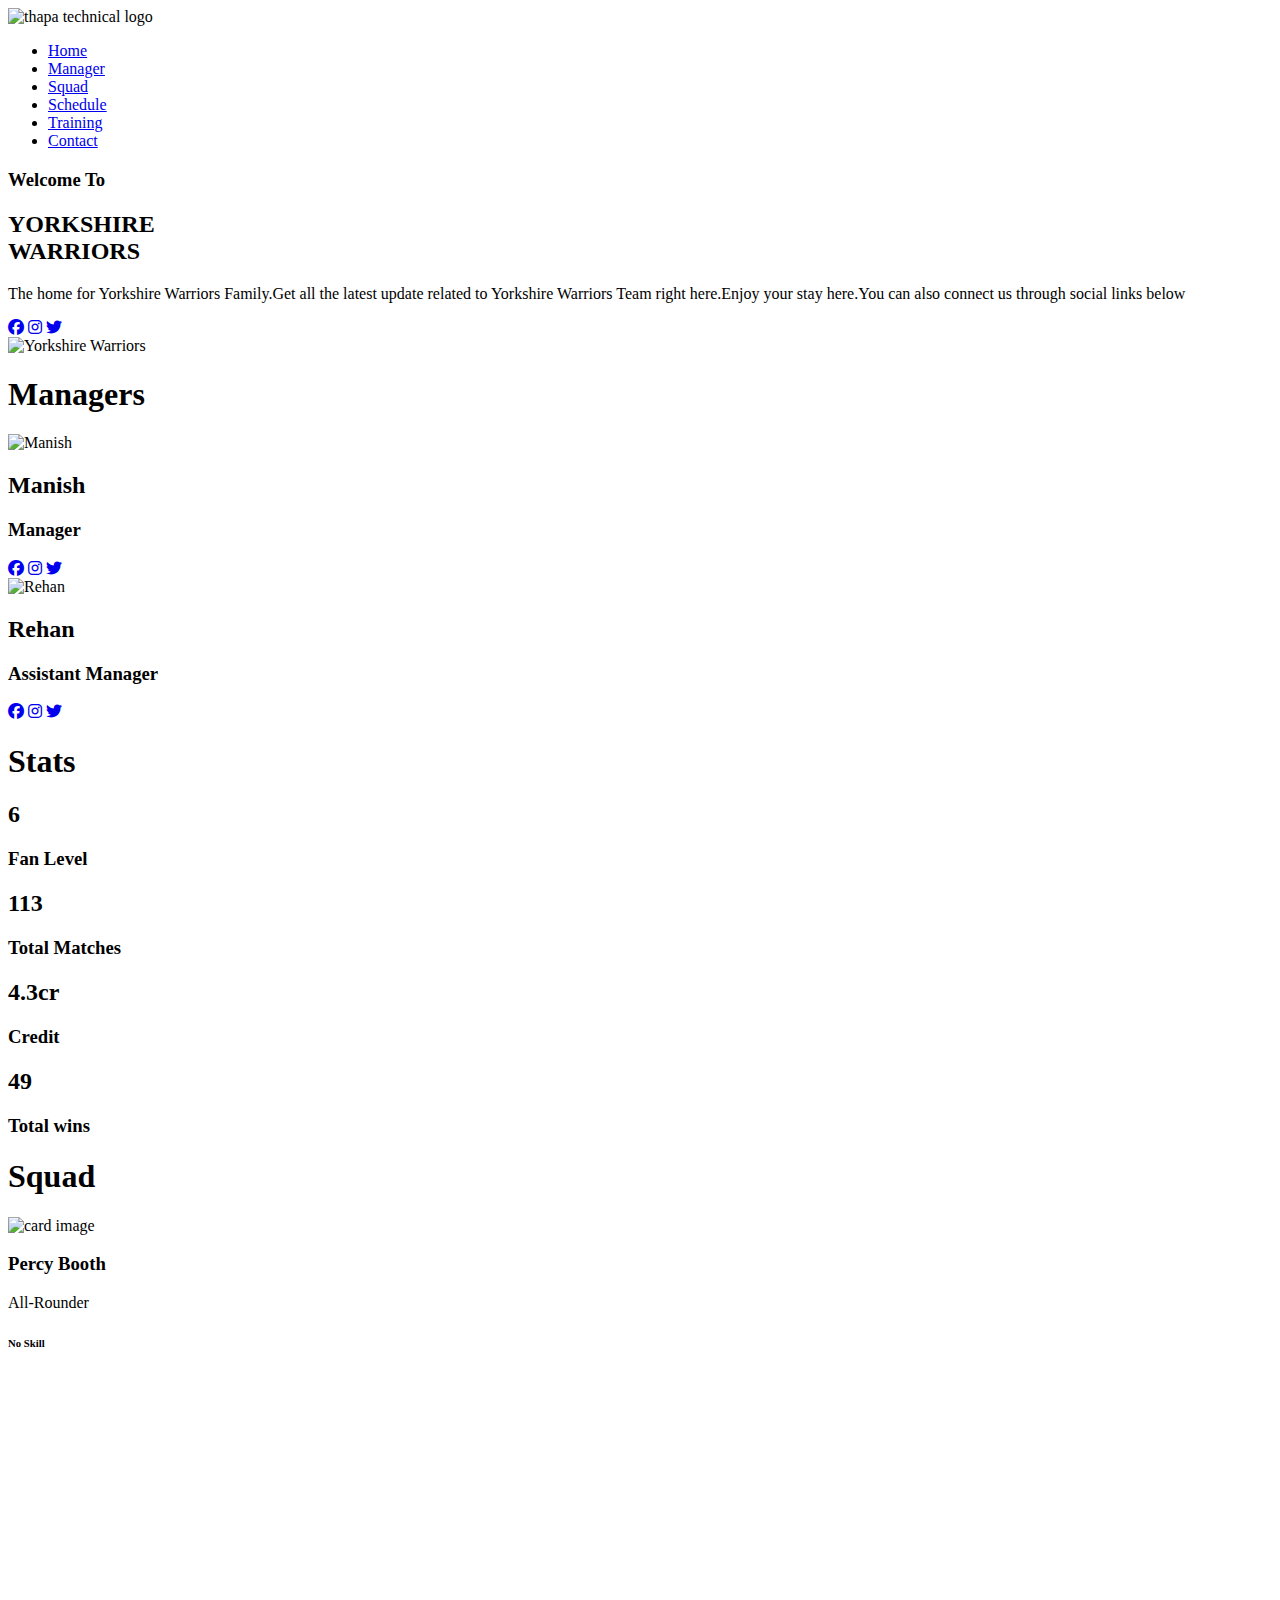
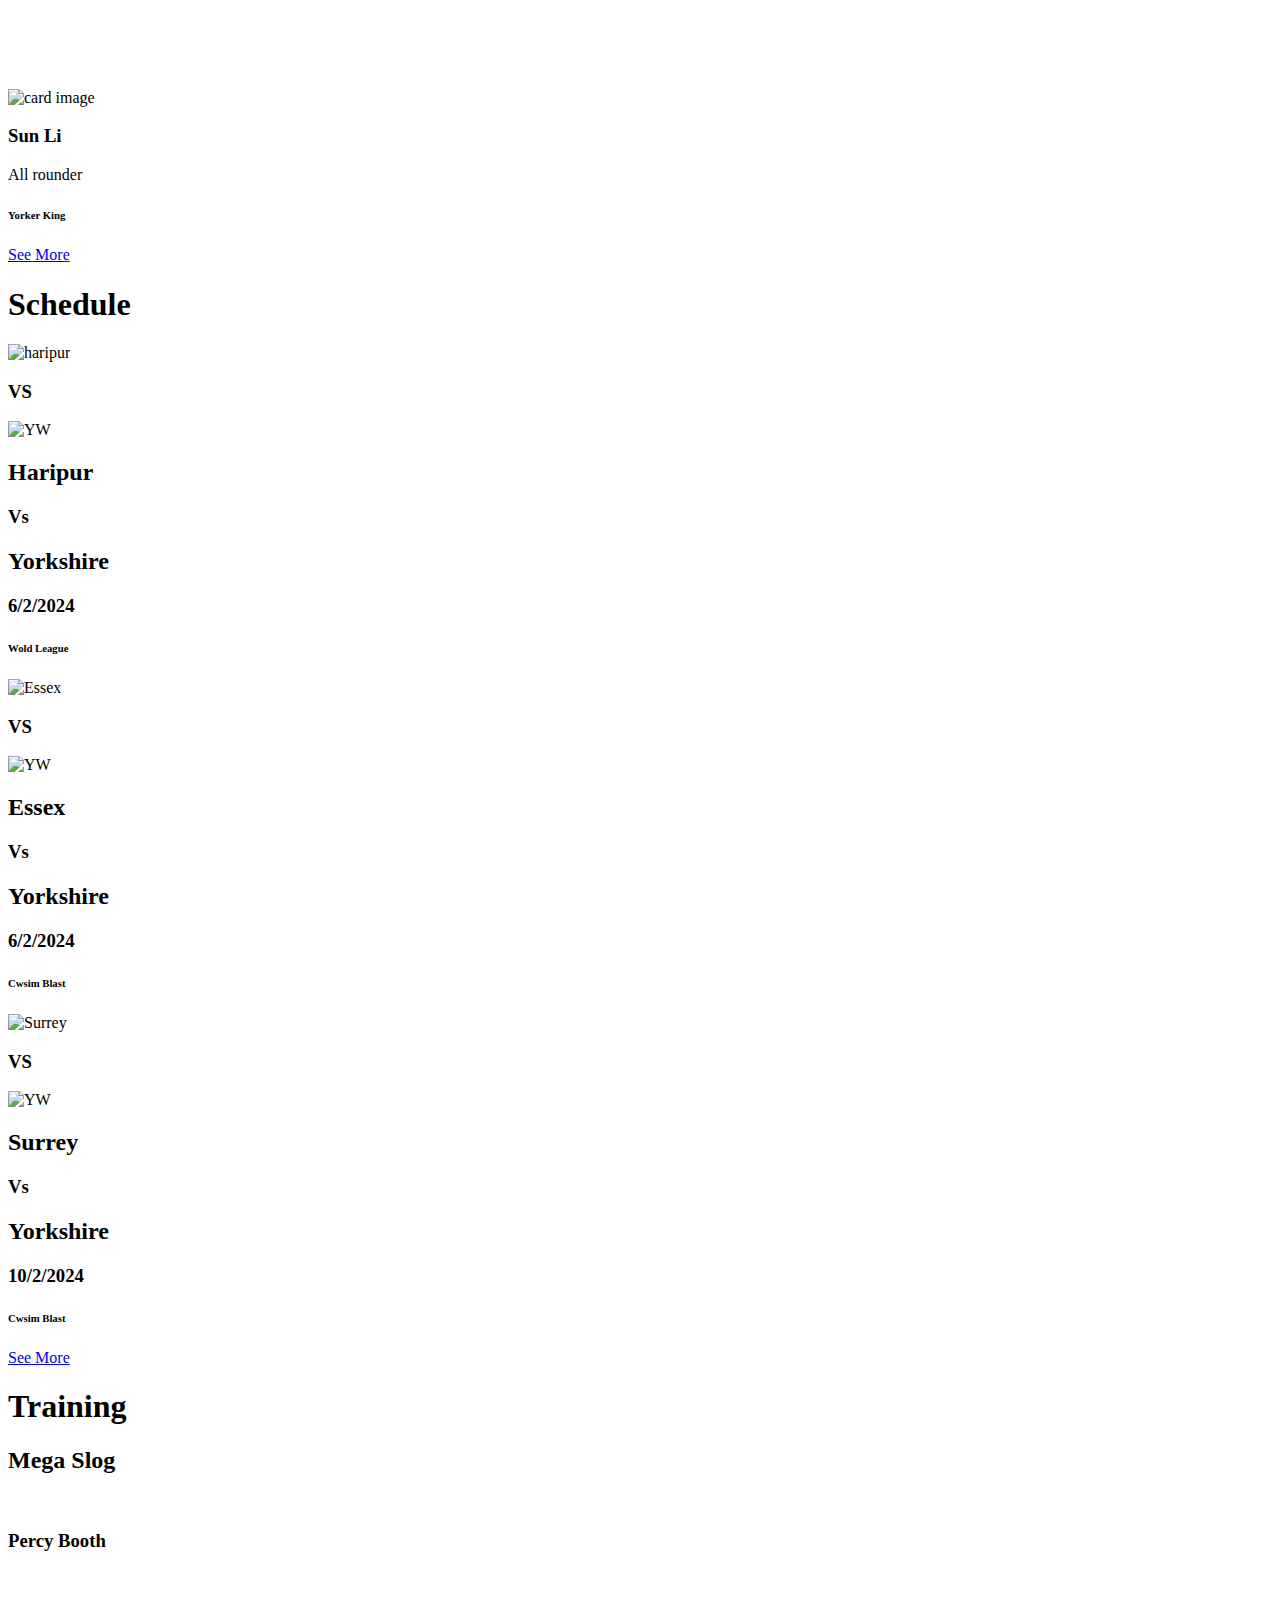
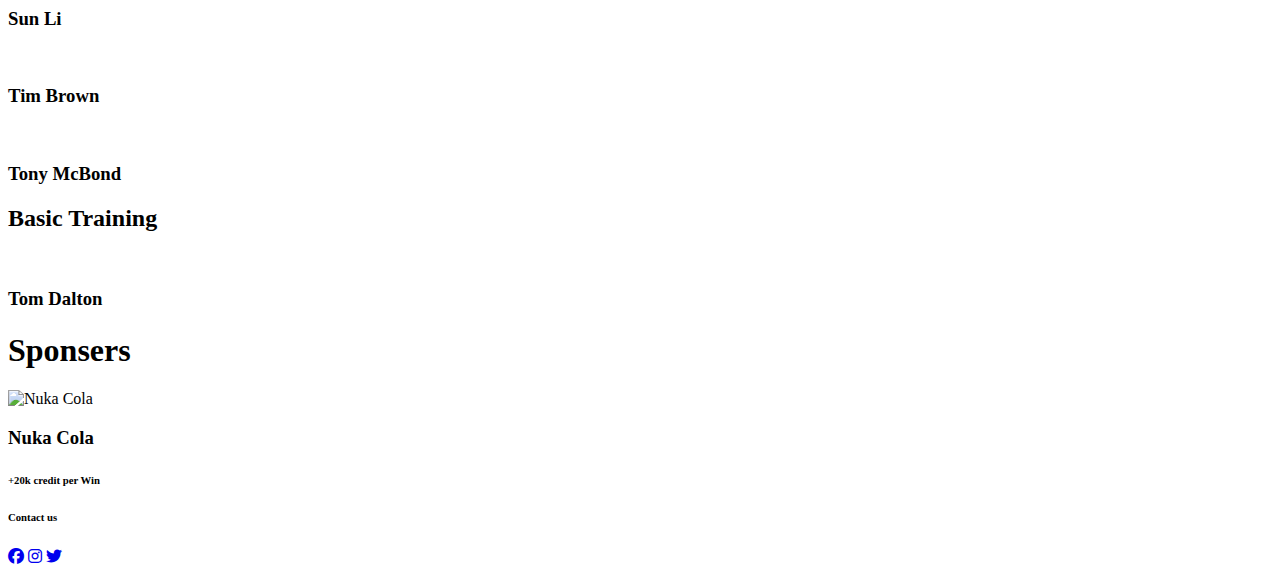
==== index.html @ de3383ee "Update index.html" ====
<!DOCTYPE html>
<html lang="en">
<head>
    <meta charset="UTF-8">
    <meta name="viewport" content="width=device-width, initial-scale=1.0">
    <title>Document</title>
    <link rel="stylesheet" href="https://unpkg.com/aos@next/dist/aos.css" />
    <link href="style.css" rel="stylesheet" type="text/css" />
    <link rel="stylesheet" href="https://cdnjs.cloudflare.com/ajax/libs/font-awesome/6.5.1/css/all.min.css" />
    <link rel="stylesheet" href="https://unpkg.com/sheryjs/dist/Shery.css" />
    <link
    rel="stylesheet"
    href="https://cdn.jsdelivr.net/npm/swiper@11/swiper-bundle.min.css"
  />
</head>
<body>
  <header class="header">
    <img
      src="YW.png"
      alt="thapa technical logo"
      class="logo"
    />

    <nav class="navbar">
      <ul class="navbar-list">
        <li><a class="navbar-link" href="#">Home</a></li>
        <li><a class="navbar-link" href="manager.html">Manager</a></li>
        <li><a class="navbar-link" href="squad.html">Squad</a></li>
        <li><a class="navbar-link" href="schedule.html">Schedule</a></li>
        <li><a class="navbar-link" href="training.html">Training</a></li>
        <li><a class="navbar-link" href="#">Contact</a></li>
      </ul>
    </nav>

    <div class="mobile-navbar-btn">
      <ion-icon name="menu-outline" class="mobile-nav-icon"></ion-icon>
      <ion-icon name="close-outline" class="mobile-nav-icon"></ion-icon>
    </div>
  </header>
        <section class="hero-section grid grid-two-col">
          <div class="hero-container">
            <div class="left" >
              <h3>Welcome To</h3>
              <h2 class="hero-header">YORKSHIRE <br>WARRIORS</h2>
              <p>The home for Yorkshire Warriors Family.Get all the latest update related to Yorkshire Warriors Team right here.Enjoy your stay here.You can also connect us through social links below</p>
              <div class="hero-link">
                <a href="www.facebook.com" ><i class="fa-brands fa-facebook hero-icon"></i></a>
                <a href="www.instagram.com" ><i class="fa-brands fa-instagram hero-icon"></i></a>
                <a href="www.x.com" ><i class="fa-brands fa-twitter hero-icon"></i></a>
              </div>
            </div>
            <div class="right">
              <div class="img-box">
                <img class="hero-logo-2" src=YW.png alt="Yorkshire Warriors" />
            </div>
          </div>
        </section>
      <section class="manager">
        <h1 class="manager-header header-h1" >Managers</h1>
        <div class="manager-grid" >
          <div class="manager-card">
        <div class="manager-pic">
          <img class= "img" src="images/Manish.jpg" alt="Manish" />
        </div>
            <div class="manager-content">
              <h2 class="manager-h2">Manish</h2>
              <h3 class="manager-h3">Manager</h3>
              <div class="social-link">
                <a href="www.facebook.com" ><i class="fa-brands fa-facebook manager-icon"></i></a>
                <a href="www.instagram.com" ><i class="fa-brands fa-instagram manager-icon"></i></a>
                <a href="www.x.com" ><i class="fa-brands fa-twitter manager-icon"></i></a>
              </div>
            </div>
            </div>
          <div class="manager-card">
            <div class="manager-pic">
              <img class= "img" src="images/Rehan.jpg" alt="Rehan" />
            </div>
                <div class="manager-content">
                  <h2 class="manager-h2">Rehan</h2>
                  <h3 class="manager-h3">Assistant Manager</h3>
                  <div class="social-link">
                    <a href="www.facebook.com" ><i class="fa-brands fa-facebook manager-icon"></i></a>
                    <a href="www.instagram.com" ><i class="fa-brands fa-instagram manager-icon"></i></a>
                    <a href="www.x.com" ><i class="fa-brands fa-twitter manager-icon"></i></a>
                  </div>
                </div>
                </div>
        </div>
      </section>
      <section class="stats hidden">
        <h1 class= "stats-header header-h1"  >Stats</h1>
        <div class="stats-container">
          <div class="stat-content">
            <h2 class="stat-h2">6</h2>
            <h3 class="stat-h3">Fan Level</h3>
          </div>
          <div class="stat-content">
            <h2 class="stat-h2">113</h2>
            <h3 class="stat-h3">Total Matches</h3>
          </div>
          <div class="stat-content">
            <h2 class="stat-h2">4.3cr</h2>
            <h3 class="stat-h3">Credit</h3>
          </div>
          <div class="stat-content">
            <h2 class="stat-h2">49</h2>
            <h3 class="stat-h3">Total wins</h3>
          </div>
        </div>
      </section>
      <section class="squad ">
        <h1 class="squad-header header-h1" >Squad</h1>
        <div class="squad-container" >
        <div class="s-container">
            <div class="card">
                <div class="card__border">
                    <img src="player/Percy Booth.jpg" alt="card image" class="card__img">
                </div>
    
                <h3 class="card__name">Percy Booth</h3>
                <span class="card__profession">All-Rounder</span>
    
                <div class="card__social card-social">
                  <h6>No Skill</h6>
                </div>
            </div>
        </div>
          <div class="s-container" data-aos="fade-right" data-aos-duration="1200"  data-aos-easing="ease-in-out">
              <div class="card">
                  <div class="card__border">
                      <img src="player/Shakib.jpg" alt="card image" class="card__img">
                  </div>
    
                  <h3 class="card__name">Shakib Al Hasan</h3>
                  <span class="card__profession">All rounder</span>
    
                  <div class="card__social" id="card-social">
                    <h6>No Skill</h6>
                  </div>
              </div>
          </div>
          <div class="s-container" data-aos="fade-right" data-aos-duration="1400"  data-aos-easing="ease-in-out">
              <div class="card">
                  <div class="card__border">
                      <img src="blank.png" alt="card image" class="card__img">
                  </div>
    
                  <h3 class="card__name">Len Moxon</h3>
                  <span class="card__profession">Pure Batsman</span>
    
                  <div class="card__social" id="card-social">
                    <h6>Anchor</h6>
                  </div>
              </div>
          </div>
          <div class="s-container">
              <div class="card">
                  <div class="card__border">
                      <img src="blank.png" alt="card image" class="card__img">
                  </div>
    
                  <h3 class="card__name">Sun Li</h3>
                  <span class="card__profession">All rounder</span>
    
                  <div class="card__social" id="card-social">
                     <h6>Yorker King</h6>
              </div>
          </div>
        </div>
        </div>
        <div class="see-more">
          <a href="squad.html" class="btn">See More</a>
        </div>
      </section>
      <section class="Schedule hidden">
        <h1 class="schedule-header header-h1">Schedule</h1>
        <div class="sc-container">
          <div class="sc-card">
            <div class="sc-img-box">
              <div class="sc-img-border">
                <img src="logos/Haripur.png" alt="haripur" class="sc-card_img">
              </div>
              <h3>VS</h3>
              <div class="sc-img-border">
                 <img src="YW.png" alt="YW" class="sc-card_img">
               </div>
            </div>
            <div class="sc-content">
              <h2 class="sc-card-h2">Haripur</h2>
              <h3 class="sc-card-h3" >Vs</h3>
              <h2 class="sc-card-h2">Yorkshire</h2>
              <h3 class="sc-card-h3">6/2/2024</h3>
            </div>
            <div class="League">
            <h6>Wold League</h6>
            </div>
          </div>
          <div class="sc-card">
            <div class="sc-img-box">
              <div class="sc-img-border">
                <img src="logos/Essex.png" alt="Essex" class="sc-card_img">
              </div>
              <h3>VS</h3>
              <div class="sc-img-border">
                 <img src="YW.png" alt="YW" class="sc-card_img">
               </div>
            </div>
            <div class="sc-content">
              <h2 class="sc-card-h2">Essex</h2>
              <h3 class="sc-card-h3" >Vs</h3>
              <h2 class="sc-card-h2">Yorkshire</h2>
              <h3 class="sc-card-h3">6/2/2024</h3>
            </div>
            <div class="League">
            <h6>Cwsim Blast</h6>
            </div>
          </div>
          <div class="sc-card">
              <div class="sc-img-box">
                <div class="sc-img-border">
                  <img src="logos/Surrey.png" alt="Surrey" class="sc-card_img">
                </div>
                <h3>VS</h3>
                <div class="sc-img-border">
                   <img src="YW.png" alt="YW" class="sc-card_img">
                 </div>
              </div>
              <div class="sc-content">
                <h2 class="sc-card-h2">Surrey</h2>
                <h3 class="sc-card-h3" >Vs</h3>
                <h2 class="sc-card-h2">Yorkshire</h2>
                <h3 class="sc-card-h3">10/2/2024</h3>
              </div>
              <div class="League">
              <h6>Cwsim Blast</h6>
              </div>
            </div>
            </div>
            <div class="see-more">
              <a href="schedule.html" class="btn">See More</a>
            </div>
      </section>
      <section class="Training hidden">
        <h1 class="Traning-header header-h1">Training</h1>
        <h2>Mega Slog</h2>
        <div class="Training-container">
          <div class="training-card">
            <div class="training-border">
              <img class="training-img" src="player/Percy Booth.jpg" alt="">
            </div>
            <div class="training-content">
            <h3 class="training-h3">Percy Booth</h3>
              </div>
          </div>
          <div class="training-card">
            <div class="training-border">
              <img class="training-img" src="blank.png" alt="">
            </div>
            <div class="training-content">
            <h3 class="training-h3">Sun Li</h3>
              </div>
          </div>
          <div class="training-card">
            <div class="training-border">
              <img class="training-img" src="blank.png" alt="">
            </div>
            <div class="training-content">
            <h3 class="training-h3">Tim Brown</h3>
              </div>
          </div>
          <div class="training-card">
            <div class="training-border">
              <img class="training-img" src="blank.png" alt="">
            </div>
            <div class="training-content">
            <h3 class="training-h3">Tony McBond</h3>
              </div>
          </div>
        </div>
         <h2>Basic Training</h2>
         <div class="Training-container">
          <div class="training-card">
            <div class="training-border">
              <img class="training-img" src="blank.png" alt="">
            </div>
            <div class="training-content">
            <h3 class="training-h3">Tom Dalton</h3>
              </div>
    
          </div>
          </div>
      </section>
      <section class="sponser  hidden">
        <h1 class="sponser-header header-h1">Sponsers</h1>
        <div class="sponser-container">
          <div class="sponser-content">
            <img src="Nukacola.png" alt="Nuka Cola">
            <h3>Nuka Cola</h3>
            <h6>+20k credit per Win</h6>
          </div>
        </div>
      </section>
      <footer class="hidden">
        <h6>Contact us</h6>
        <div class="footer-link">
          <a href="www.facebook.com" ><i class="fa-brands fa-facebook footer-icon"></i></a>
          <a href="www.instagram.com" ><i class="fa-brands fa-instagram footer-icon"></i></a>
          <a href="www.x.com" ><i class="fa-brands fa-twitter footer-icon"></i></a>
        </div>
      </footer>
      <script src="script.js"></script>
      <script src="https://cdn.jsdelivr.net/npm/swiper@11/swiper-bundle.min.js"></script>
      <script  type="text/javascript"  src="https://unpkg.com/sheryjs/dist/Shery.js"></script>
      <script src="https://cdnjs.cloudflare.com/ajax/libs/gsap/3.12.2/gsap.min.js"></script>
      <script src="https://cdnjs.cloudflare.com/ajax/libs/gsap/3.12.2/ScrollTrigger.min.js"></script>
      <script src="https://unpkg.com/aos@next/dist/aos.js"></script>
      <script src="https://unpkg.com/ionicons@latest/dist/ionicons.js"></script>
      <script
      type="module"
      src="https://unpkg.com/ionicons@5.5.2/dist/ionicons/ionicons.esm.js"
    ></script> 
    <script>

        AOS.init();
      </script>
</body>
</html>
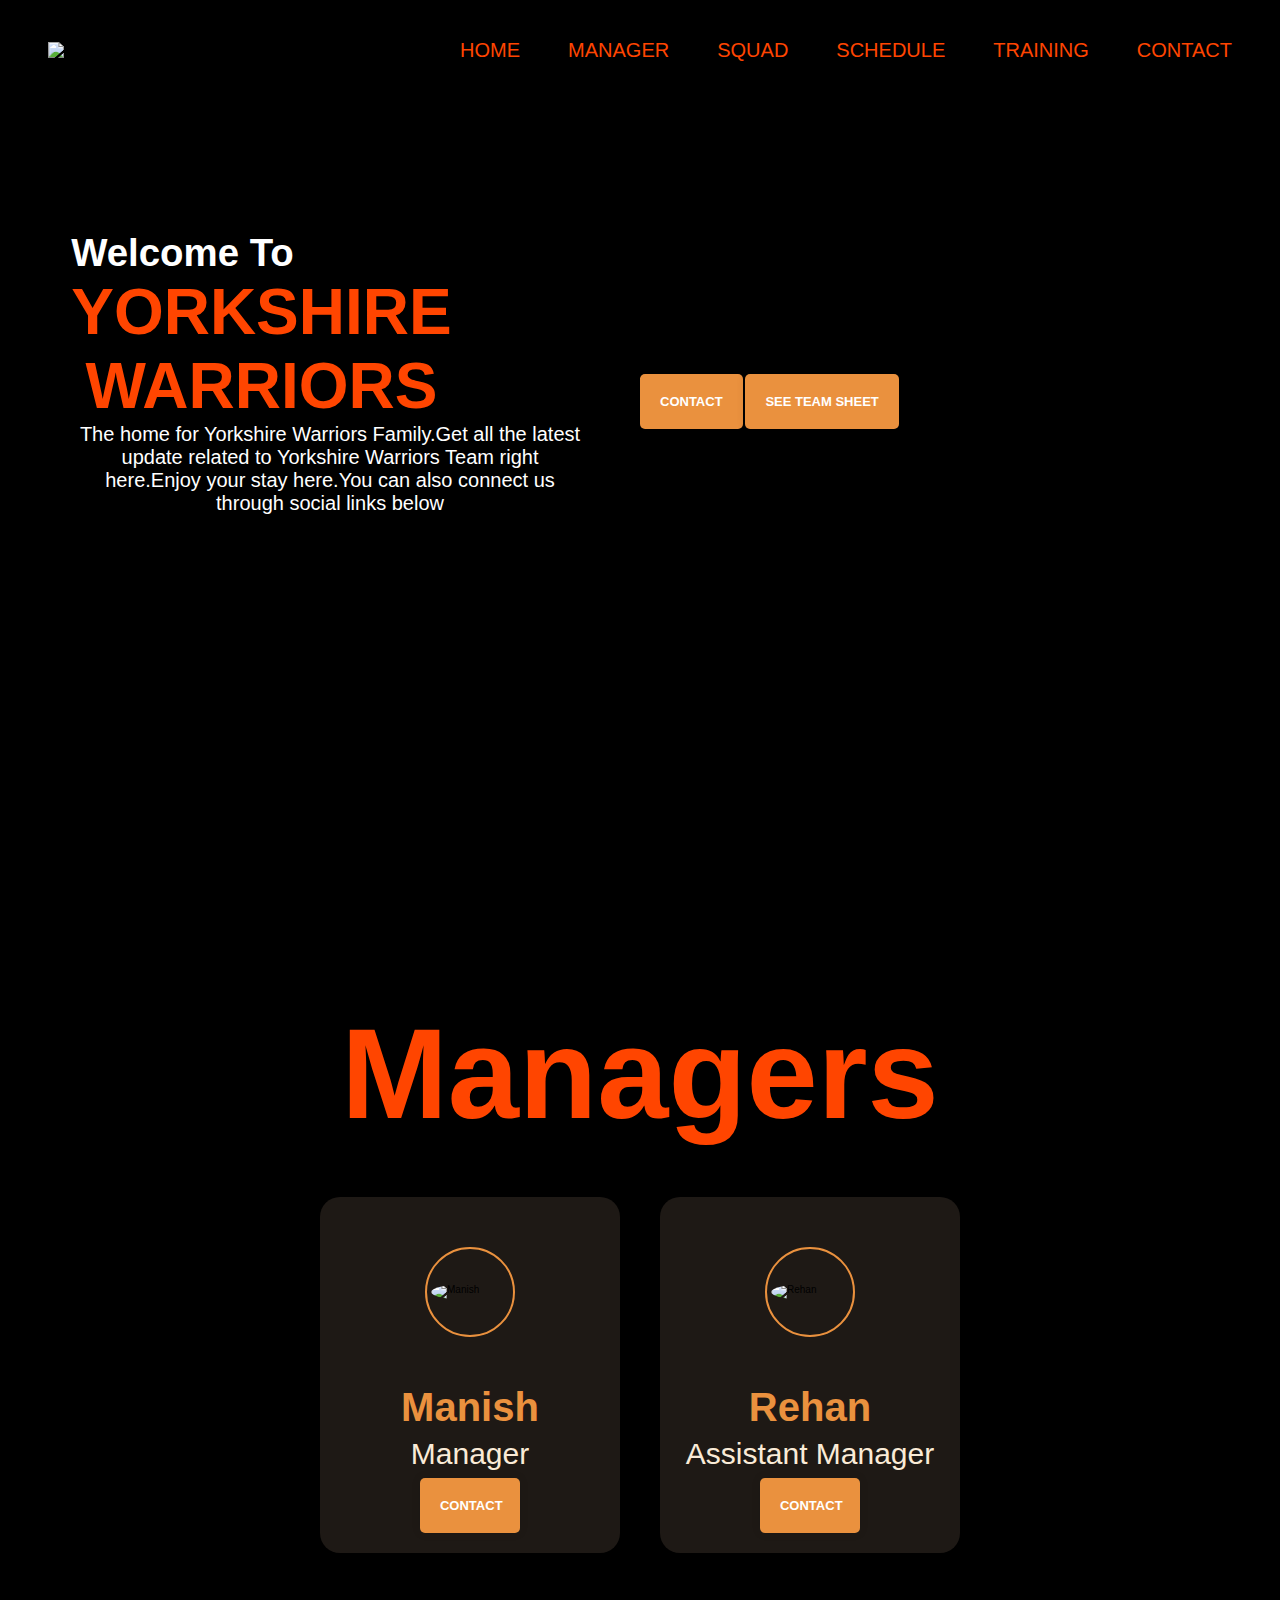
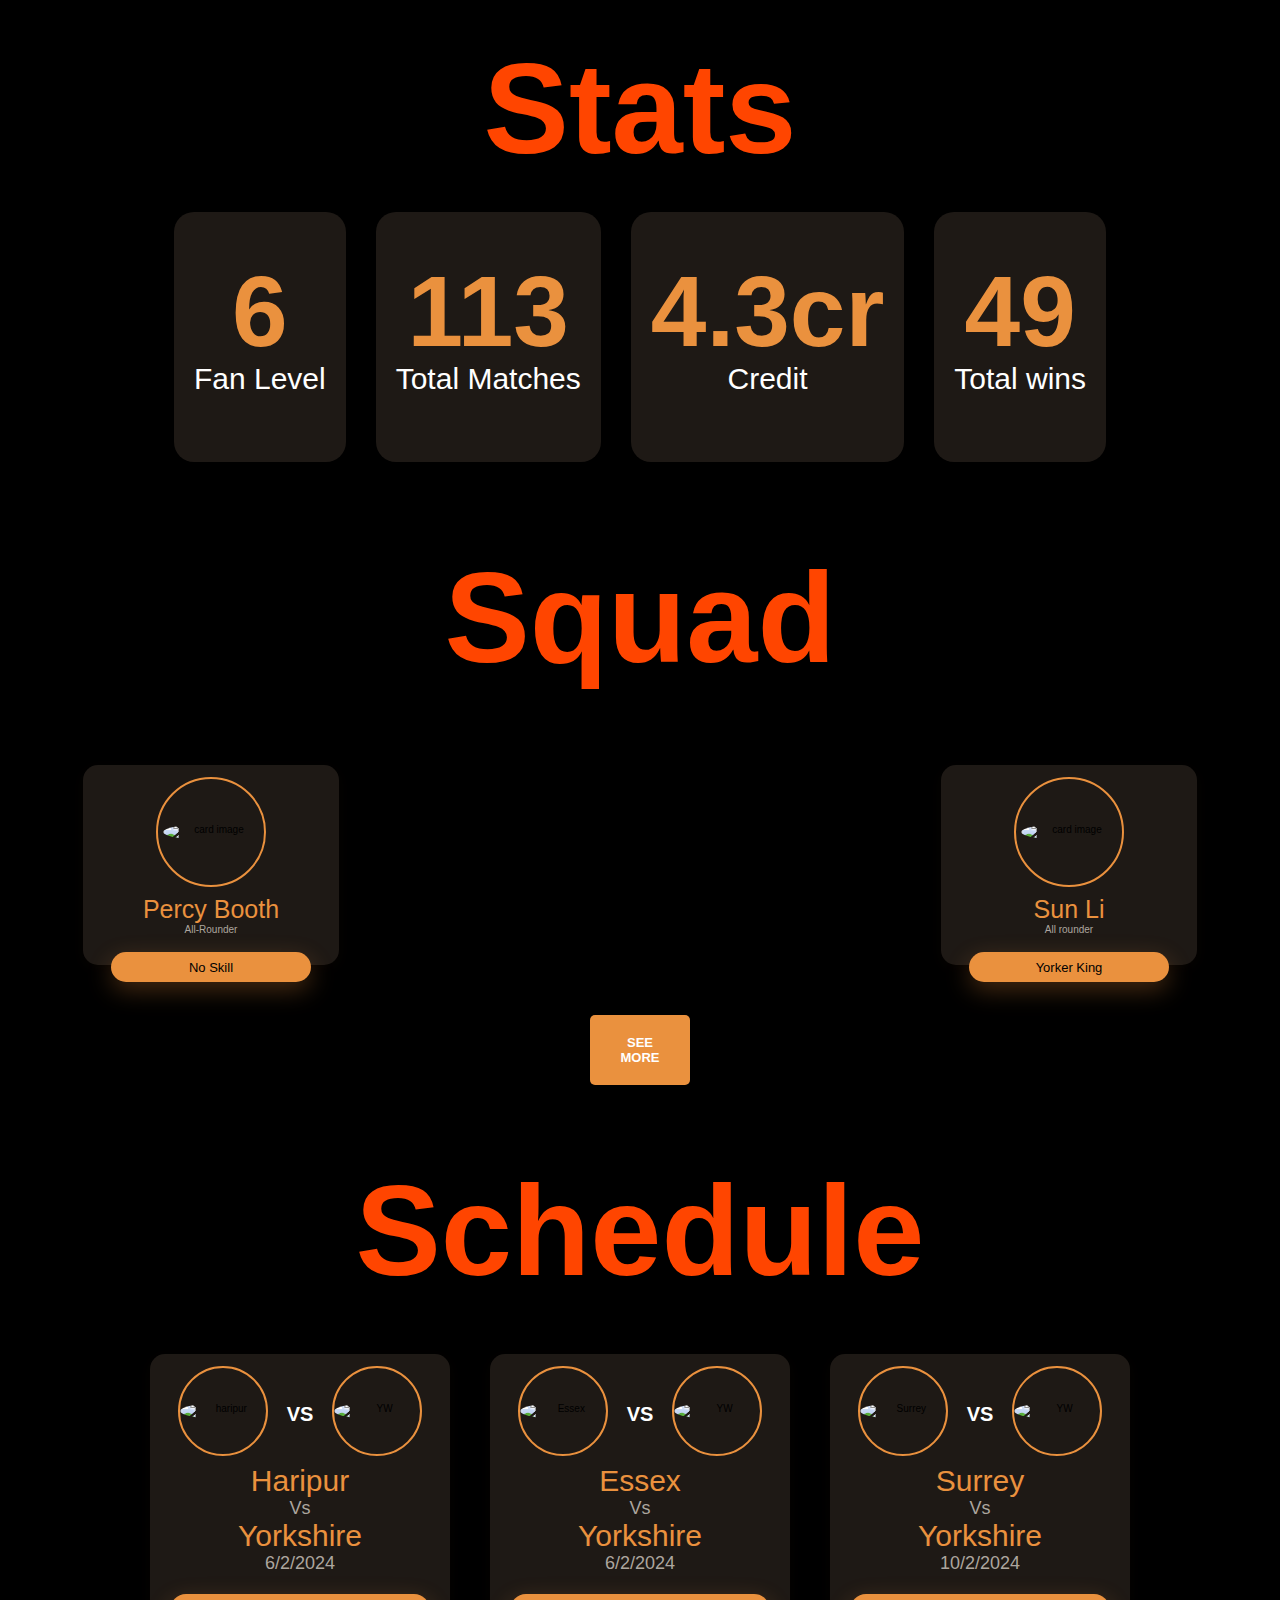
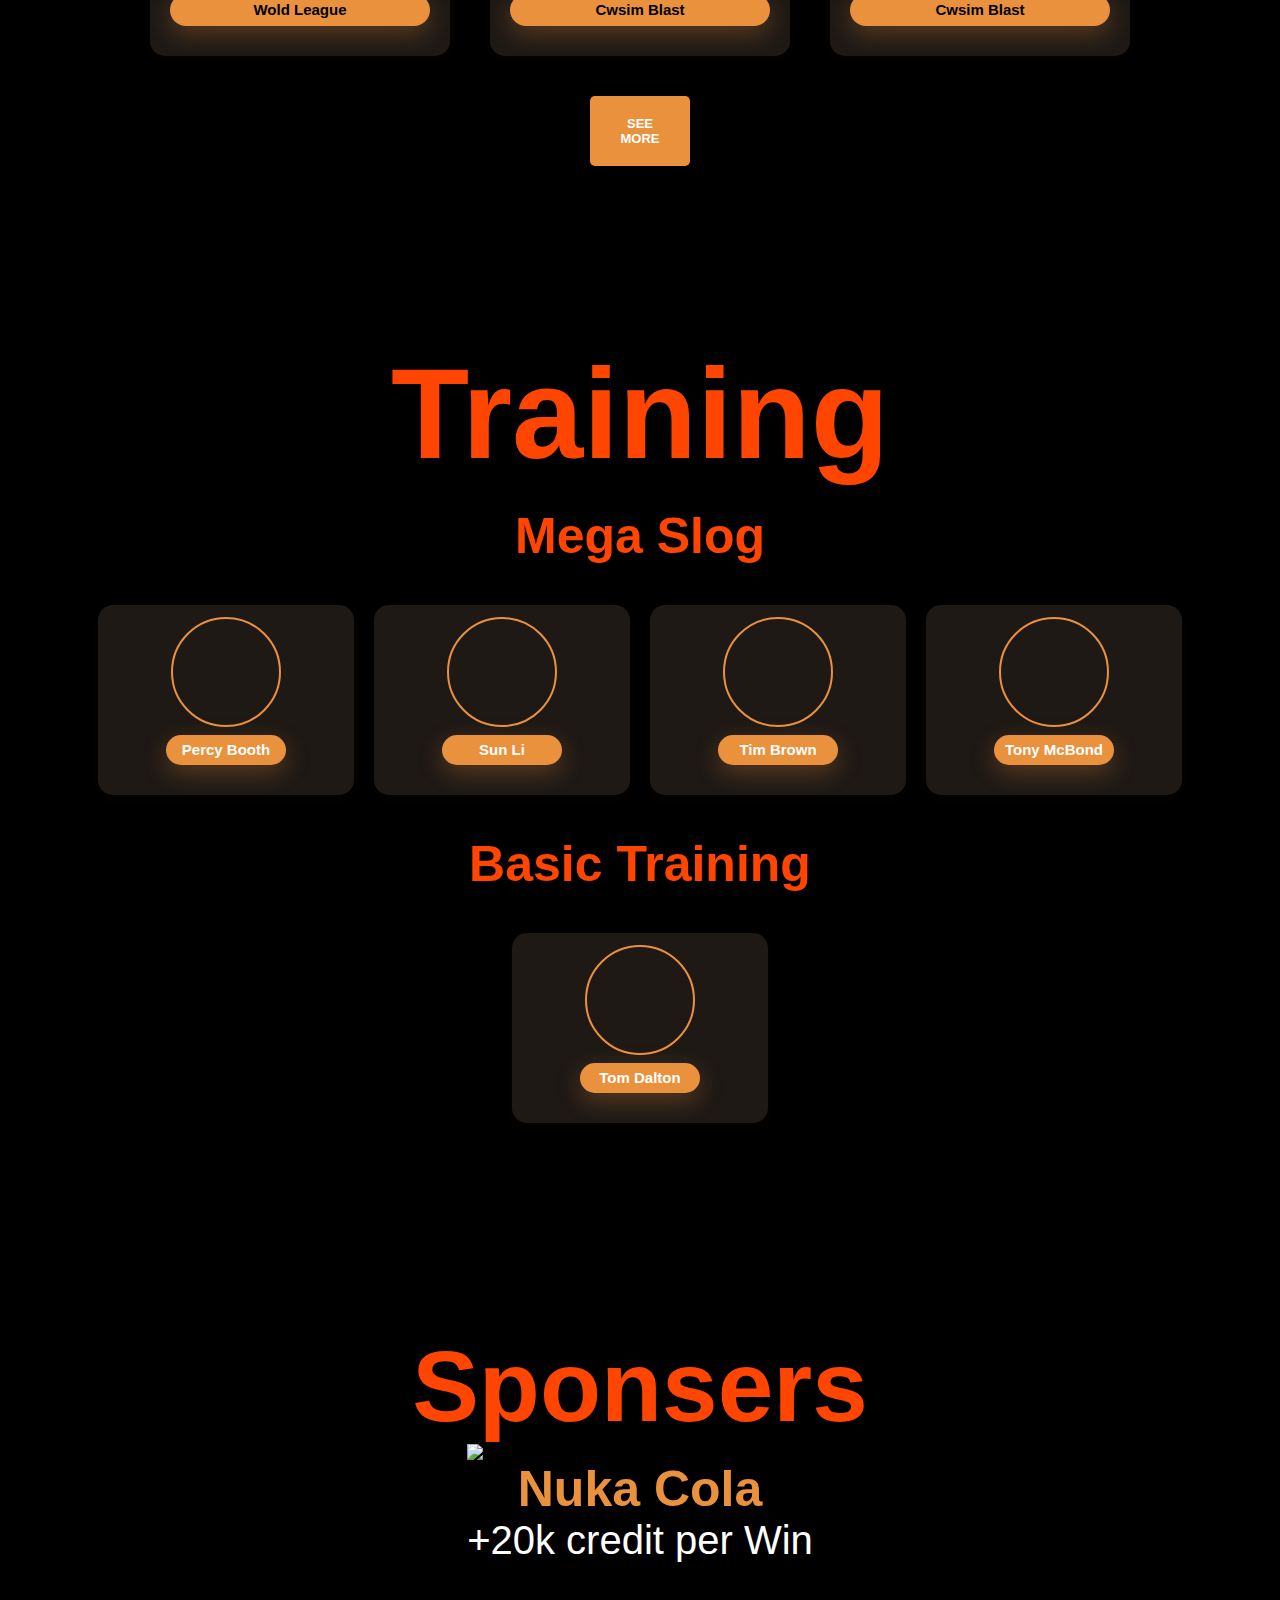
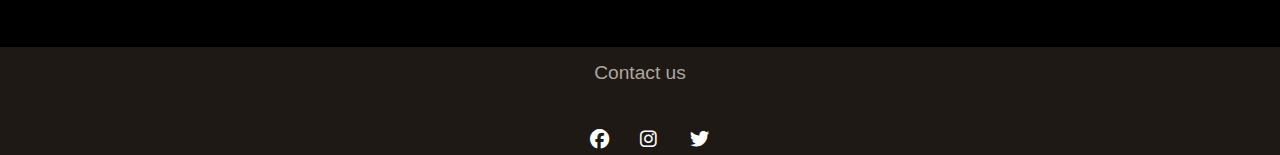
==== commit 401d14c3: "added link" ====
--- a/index.html
+++ b/index.html
@@ -17,7 +17,7 @@
   <header class="header">
     <img
       src="YW.png"
-      alt="thapa technical logo"
+      alt="logo"
       class="logo"
     />
 
@@ -44,15 +44,15 @@
               <h2 class="hero-header">YORKSHIRE <br>WARRIORS</h2>
               <p>The home for Yorkshire Warriors Family.Get all the latest update related to Yorkshire Warriors Team right here.Enjoy your stay here.You can also connect us through social links below</p>
               <div class="hero-link">
-                <a href="www.facebook.com" ><i class="fa-brands fa-facebook hero-icon"></i></a>
-                <a href="www.instagram.com" ><i class="fa-brands fa-instagram hero-icon"></i></a>
-                <a href="www.x.com" ><i class="fa-brands fa-twitter hero-icon"></i></a>
+                
               </div>
             </div>
             <div class="right">
               <div class="img-box">
                 <img class="hero-logo-2" src=YW.png alt="Yorkshire Warriors" />
             </div>
+            <a href="https://www.facebook.com/profile.php?id=100076349882951" class="btn">Contact</a>
+            <a href="https://www.facebook.com/profile.php?id=100026485489774&mibextid=ZbWKwL" class="btn">See Team Sheet</a>
           </div>
         </section>
       <section class="manager">
@@ -65,11 +65,7 @@
             <div class="manager-content">
               <h2 class="manager-h2">Manish</h2>
               <h3 class="manager-h3">Manager</h3>
-              <div class="social-link">
-                <a href="www.facebook.com" ><i class="fa-brands fa-facebook manager-icon"></i></a>
-                <a href="www.instagram.com" ><i class="fa-brands fa-instagram manager-icon"></i></a>
-                <a href="www.x.com" ><i class="fa-brands fa-twitter manager-icon"></i></a>
-              </div>
+              <a href="https://www.facebook.com/profile.php?id=100026485489774&mibextid=ZbWKwL" class="btn">Contact</a>
             </div>
             </div>
           <div class="manager-card">
@@ -79,11 +75,7 @@
                 <div class="manager-content">
                   <h2 class="manager-h2">Rehan</h2>
                   <h3 class="manager-h3">Assistant Manager</h3>
-                  <div class="social-link">
-                    <a href="www.facebook.com" ><i class="fa-brands fa-facebook manager-icon"></i></a>
-                    <a href="www.instagram.com" ><i class="fa-brands fa-instagram manager-icon"></i></a>
-                    <a href="www.x.com" ><i class="fa-brands fa-twitter manager-icon"></i></a>
-                  </div>
+                  <a href="https://www.facebook.com/Rehan.1Li.77" class="btn">Contact</a>
                 </div>
                 </div>
         </div>
--- a/style.css
+++ b/style.css
@@ -0,0 +1,856 @@
+* {
+    margin: 0;
+    padding: 0;
+    box-sizing: border-box;
+    font-family: "Poppins",sans-serif;
+  }
+  
+  @import url('https://fonts.googleapis.com/css2?family=Josefin+Sans:ital,wght@0,100;0,200;0,300;0,400;0,500;0,600;0,700;1,100;1,200;1,300;1,400;1,500;1,600;1,700&family=Kanit:ital,wght@0,100;0,200;0,300;0,400;0,500;0,600;0,700;0,800;0,900;1,100;1,200;1,400;1,500;1,600;1,700;1,800;1,900&family=Poppins:ital,wght@0,100;0,200;0,300;0,400;0,500;0,600;0,700;0,800;0,900;1,100;1,200;1,300;1,400;1,500;1,600;1,700;1,800;1,900&display=swap');
+  
+  html {
+    font-size: 62.5%;
+    overflow-x: hidden;
+  }
+  body{
+    overflow-x: hidden;
+    background-color: #000;
+  }
+  
+
+  :root {
+    /*========== Colors ==========*/
+    /*Color mode HSL(hue, saturation, lightness)*/
+    --first-color: hsl(29, 80%, 58%);
+    --first-color-light: hsl(29, 80%, 70%);
+    --black-color: hsl(29, 16%, 10%);
+    --text-color: hsl(29, 8%, 65%);
+    --body-color: hsl(29, 100%, 99%);
+    /*========== Font and typography ==========*/
+    /*.5rem = 8px | 1rem = 16px ...*/
+    --body-font: "Poppins", sans-serif;
+    --h3-font-size: 1.125rem;
+    --smaller-font-size: .75rem;
+  }
+  
+  .header {
+    padding: 2rem 4.8rem;
+    height: 10rem;
+    display: flex;
+    justify-content: space-between;
+    align-items: center;
+    background-color: black;
+  }
+  
+  .header .logo {
+    width: 7vw;
+  }
+  
+  .navbar-list {
+    display: flex;
+    gap: 4.8rem;
+    list-style: none;
+    align-items: center;
+    justify-content: center;
+  }
+  
+  .navbar-link:link,
+  .navbar-link:visited {
+    display: inline-block;
+    text-transform: uppercase;
+    text-decoration: none;
+    font-size: 2rem;
+    font-weight: 500;
+    color: orangered;
+    transition: all 0.3s;
+  }
+  
+  .navbar-link:hover,
+  .navbar-link:active {
+    color: var(--first-color);
+  }
+  
+  .mobile-navbar-btn {
+    display: none;
+    background: transparent;
+    cursor: pointer;
+  }
+  
+  .mobile-nav-icon {
+    width: 4rem;
+    height: 4rem;
+    color: white;
+  }
+  
+  .mobile-nav-icon[name="close-outline"] {
+    display: none;
+  }
+  
+  h1{
+    color:orangered;
+    font-family: 'Poppins',sans-serif;
+    font-size: 10rem;
+    
+  }
+  h2{
+    color:orangered;
+    font-family: 'Poppins',sans-serif;
+    font-size: 5rem;
+    text-align: center;
+  }
+  p{
+   
+    font-family: 'Poppins',sans-serif;
+    font-size: 2rem;
+    color: white;
+    text-align: center;
+  }
+  h3{
+    color: #fff;
+    font-weight: 700rem;
+    font-family: 'Poppins',sans-serif;
+  }
+
+  .hero-section {
+    height: 100vh;
+    background: #000;
+    padding: 8rem 2rem;
+  }
+  .hero-container{
+    display: flex;
+    align-items: center;
+    justify-content: center;
+  }
+  .left{
+    width: 50%;
+    display: flex;
+    justify-content: center;
+    flex-direction: column;
+    align-items: start;
+    padding: 4vw;
+  }
+  .left h3{
+    font-size: 3vw;
+  }
+ .left h2{
+  font-size: 5vw;
+ }
+ .right{
+  width: 50%;
+ }
+
+ .hero-link{
+  display: flex;
+    justify-content: center;
+    align-items: center;
+    gap:  2vw;
+    padding-top: 4rem;
+    padding-left: 4vw;
+ }
+ .hero-link i{
+  font-size: 3vw;
+  color: var(--first-color);
+ }
+  .manager-grid{
+    display: flex;
+    align-items: center;
+    justify-content: center;
+    gap: 4rem;
+    flex-wrap: wrap;
+    padding-top: 5rem;
+    
+  }
+  .manager{
+    height:100%;
+    width: 100%;
+    background-color: black;
+  }
+  .manager-card{
+    display:flex;
+    flex-direction: column;
+    align-items:center;
+    gap: 2rem;
+    background-color: var(--black-color);
+    border-radius: 2rem;
+    width: 30rem;
+    height: 100%;
+    padding-top: 5rem;
+    position: relative;
+  }
+  .manager-pic{
+    width: 9rem;
+    height: 9rem;
+    border: 2px solid var(--first-color);
+    border-radius: 50%;
+    display: grid;
+    place-items: center;
+    margin: 0 auto 0.75rem;
+  }
+  .img{
+    width: 7.8rem;
+    border-radius: 50%;
+  }
+
+  .right p{
+         text-align: center;
+         font-size: 3vw;
+         font-weight: 300;
+  }
+  
+
+  .manager-header{
+    margin: 0 auto;
+    font-size: 10vw;
+    text-align: center;
+    }
+    .manager-content{
+      display: flex;
+      flex-direction: column;
+      align-items: center;
+      justify-content: center;
+      padding: 2rem;
+      gap: 0.7rem;
+    }
+  .manager-h2{
+    font-size: 4rem;
+    color: var(--first-color);
+    text-align: center;
+  }
+  .manager-h3{
+    font-size: 3rem;
+    font-weight: 500;
+    font-family: "Poppins",sans-serif;
+    color: antiquewhite;
+    text-align: center;
+  }
+  .btn{
+    font-family: "Poopins", sans-serif;
+    font-size: 1.3rem;
+    font-weight: 700;
+    background: var(--first-color);
+    width: 10rem;
+    height: auto;
+    padding: 18px;
+    text-align: center;
+    text-decoration: none;
+    text-transform: uppercase;
+    color: #fff;
+    border-radius: 5px;
+    cursor: pointer;
+    box-shadow: 0 0 10px rgba(0, 0, 0, 0.1);
+    -webkit-transition-duration: 0.3s;
+    transition-duration: 0.3s;
+    -webkit-transition-property: box-shadow, transform;
+    transition-property: box-shadow, transform;
+}
+.btn:hover, .btn:focus, .btn:active{
+    box-shadow: 0 0 20px rgba(0, 0, 0, 0.5);
+    -webkit-transform: scale(1.1);
+    transform: scale(1.1);
+}
+
+  .stats{
+    background-color: black;
+    width: 100%;
+    height: 100%;
+    padding: 8.2rem 2.4rem;
+  }
+  .stats-header{
+    text-align: center;
+    font-size: 10vw;
+  }
+  .stats-container{
+display: flex;
+align-items: center;
+justify-content: center;
+gap: 3rem;
+flex-wrap: wrap;
+padding-top: 3rem;
+  }
+  .stat-content{
+    height: 25rem;
+    background-color: var(--black-color);
+    display: flex;
+    flex-direction: column;
+    align-items: center;
+    justify-content: center;
+    border-radius: 2rem;
+    padding-bottom: 3rem;
+    padding-left: 2rem;
+    padding-right: 2rem;
+    
+  }
+  .stat-h2{
+    font-size: 10rem;
+    color: var(--first-color);
+  }
+  .stat-h3{
+    font-family: "Poppins",sans-serif;
+    font-weight: 500;
+    color: white;
+    line-height: 2rem;
+    font-size: 3rem;
+  }
+
+  a {
+    text-decoration: none;
+  }
+  
+  ul {
+    list-style: none;
+  }
+  
+  img {
+    max-width: 100%;
+    height: auto;
+  }
+  .squad{
+    background-color: black;
+    height: 100%;
+    
+  }
+  .squad-header{
+    text-align: center;
+    font-size: 10vw;
+  }
+  
+  /*=============== CARD ===============*/
+  .squad-container{
+    display: flex;
+    justify-content: center;
+    padding-top: 1.4rem;
+     flex-wrap: wrap;
+  }
+  .s-container {
+    /*height: 100vh;*/
+    margin-inline: 1.5rem;
+    display: flex;
+    justify-content: space-between;
+    flex-wrap: wrap;
+    align-items: center;
+    padding-top: 6rem;
+    padding-bottom: 6rem;
+    gap: 2rem;
+  }
+  
+  .card {
+    position: relative;
+    width: 256px;
+    background-color: var(--black-color);
+    padding: 1.25rem 2rem 3rem;
+    border-radius: 1.5rem;
+    text-align: center;
+    box-shadow: 0 4px 16px hsla(29, 75%, 8%, 0.2);
+  }
+  .card__img {
+    width: 96px;
+    border-radius: 50%;
+  }
+  .card__border {
+    width: 110px;
+    height: 110px;
+    border: 2px solid var(--first-color);
+    border-radius: 50%;
+    display: grid;
+    place-items: center;
+    margin: 0 auto 0.75rem;
+  }
+  .card__name {
+    color: var(--first-color);
+    font-size: 2.5rem;
+    font-weight: 500;
+     font-family: 'Poppins', sans-serif;
+  }
+  .card__profession {
+    color: var(--text-color);
+    font-size: 2 rem;
+    font-weight: 500;
+     font-family: 'Poppins', sans-serif;
+  }
+  .card__social {
+    width: 200px;
+    background-color: var(--first-color);
+    padding: 0.75rem;
+    border-radius: 3rem;
+    text-align: center;
+    box-shadow: 0 8px 24px hsla(29, 75%, 56%, 0.3);
+    position: absolute;
+    left: 0;
+    right: 0;
+    bottom: -1.75rem;
+    margin: 0 auto;
+    overflow: hidden;
+    transform-origin: 18px 17px;
+  }
+  .card__social h6{
+    font-size: 1.3rem;
+    font-weight: 300;
+    font-family: 'Poppins', sans-serif;
+
+  }
+  .card__social-control {
+    position: relative;
+    transform-origin: 18px 18px;
+    transition: transform 0.45s ease;
+    transform: rotate(0);
+  }
+  .card__social-toggle {
+    display: inline-flex;
+    background-color: var(--black-color);
+    color: var(--first-color);
+    font-size: 1.25rem;
+    padding: 0.5rem;
+    border-radius: 50%;
+    cursor: pointer;
+    position: relative;
+    z-index: 10;
+  }
+  .card__social-text {
+    display: block;
+    color: var(--black-color);
+    font-size: 1.2rem;
+    font-weight: 500;
+     font-family: 'Poppins', sans-serif;
+  }
+  .card__social-list {
+    display: inline-flex;
+    column-gap: 0.75rem;
+    transform: rotate(135deg);
+    transform-origin: 18px 17px;
+  }
+  .card__social-link {
+    display: inline-flex;
+    background-color: var(--first-color-light);
+    color: var(--black-color);
+    font-size: 1.25rem;
+    padding: 6px;
+    border-radius: 50%;
+     font-family: 'Poppins', sans-serif;
+  }
+  .card__social-text, .card__social-list {
+    position: absolute;
+    top: 0;
+    left: 0;
+    right: 0;
+    padding-left: 3.1rem;
+  }
+  .card__social-text {
+    font-size:2rem ;
+    font-family: "Poppins",sans-serif;
+    text-align: center;
+  }
+  
+  /* Rotate social */
+  .animation .card__social-control {
+    transform: rotate(-135deg);
+  }
+  
+  /* Up animation */
+  .card__social.animation {
+    animation: up-animation 1s ease-in-out forwards;
+  }
+  
+  @keyframes up-animation {
+    0%, 100% {
+      transform: rotate(0);
+    }
+    50%, 60% {
+      transform: rotate(-3deg);
+    }
+    88% {
+      transform: rotate(1deg);
+    }
+  }
+  /* Down animation */
+  .card__social.down-animation {
+    animation: down-animation 1s ease-in-out forwards;
+  }
+  
+  @keyframes down-animation {
+    0%, 100% {
+      transform: rotate(0);
+    }
+    50%, 60% {
+      transform: rotate(6deg);
+    }
+    88% {
+      transform: rotate(-1deg);
+    }
+  }
+  .see-more{
+   display: flex;
+   align-items: center;
+   justify-content: center;
+   height: 5rem;
+  }
+
+  .btn{
+    font-family: "Poopins", sans-serif;
+    font-size: 1.3rem;
+    font-weight: 700;
+    background: var(--first-color);
+    height: auto;
+    padding: 20px;
+    text-align: center;
+    text-decoration: none;
+    text-transform: uppercase;
+    color: #fff;
+    border-radius: 5px;
+    cursor: pointer;
+    box-shadow: 0 0 10px rgba(0, 0, 0, 0.1);
+    -webkit-transition-duration: 0.3s;
+    transition-duration: 0.3s;
+    -webkit-transition-property: box-shadow, transform;
+    transition-property: box-shadow, transform;
+}
+.btn:hover, .btn:focus, .btn:active{
+    box-shadow: 0 0 20px rgba(0, 0, 0, 0.5);
+    -webkit-transform: scale(1.1);
+    transform: scale(1.1);
+}
+
+.Schedule{
+  background: #000;
+  width: 100%;
+  padding: 8.2rem 2.4rem;
+}
+.Schedule h1{
+  text-align: center;
+  font-size: 10vw;
+}
+
+.mySwiper{
+  max-width: 1100px;
+  height: 100vh;
+  display: flex;
+  align-items: center;
+  }
+.swiper-slide{
+  display:flex;
+  align-items:center;
+  }
+
+.sc-card-content {
+  margin-inline: 1.75rem;
+  border-radius: 1.25rem;
+  overflow: hidden;
+}
+
+.sc-container{
+
+   max-width:1200px;
+   width:100%;
+   position:relative;
+   margin:0 auto;
+   display: flex;
+    align-items: center;
+    justify-content: center;
+    flex-wrap: wrap;
+    gap: 4rem;
+    padding-top: 5rem;
+    padding-bottom: 5rem;
+      }
+.sc-card {
+  position: relative;
+  background-color: var(--black-color);
+  padding: 1.25rem 2rem 3rem;
+  border-radius: 1.5rem;
+  text-align: center;
+  box-shadow: 0 4px 16px hsla(29, 75%, 8%, 0.2);
+  width: 100%; /* Make cards fill the container */
+  max-width: 300px;
+}
+.sc-img-box{
+  display: flex;
+  align-items: center;
+  justify-content: center;
+  gap: 1rem;
+}
+.sc-card_img {
+  
+  border-radius: 50%;
+  width: 100%; /* Make images fill the container */
+  height: auto;
+}
+.sc-img-box h3{
+  font-size: 2rem;
+}
+.sc-img-border {
+  width: 90px;
+  height: 90px;
+  border: 2px solid var(--first-color);
+  border-radius: 50%;
+  display: grid;
+  place-items: center;
+  margin: 0 auto 0.75rem;
+}
+.sc-card-h2 {
+  color: var(--first-color);
+  font-size: 3rem;
+  font-weight: 500;
+}
+.sc-card-h3{
+  color: var(--text-color);
+  font-size: 1.8rem;
+  font-weight: 500;
+   font-family: 'Poppins', sans-serif;
+}
+.League {
+  background-color: var(--first-color);
+  padding: 0.75rem 1.5rem;
+  border-radius: 3rem;
+  box-shadow: 0 8px 24px hsla(29, 75%, 56%, 0.3);
+  margin: 0 auto;
+  margin-top: 2rem;
+}
+.League h6{
+  font-size: 1.5rem;
+  font-weight: 700;
+  font-family: "Poopins",sans-serif;
+}
+
+
+  .Training{
+    width: 100%;
+    background-color: black;
+    padding: 8.2rem 2.4rem;
+  }
+  .Traning-header{
+    text-align: center;
+    padding: 2rem;
+    font-size: 10vw;
+  }
+  .Training-container{
+    display: flex;
+    align-items: center;
+    justify-content: center;
+    gap: 2rem;
+    padding-top: 4rem;
+    padding-bottom: 4rem;
+    flex-wrap: wrap;
+  }
+  .training-card{
+    display:flex;
+    flex-direction: column;
+    justify-content: center;
+    align-items: center;
+    width: 256px;
+    background-color: var(--black-color);
+    padding: 1.25rem 2rem 3rem;
+    border-radius: 1.5rem;
+    text-align: center;
+    box-shadow: 0 4px 16px hsla(29, 75%, 8%, 0.2);
+  }
+  .training-border{
+      width: 110px;
+      height: 110px;
+      border: 2px solid var(--first-color);
+      border-radius: 50%;
+      display: grid;
+      place-items: center;
+      margin: 0 auto 0.75rem;
+  }
+  .training-img{
+    width: 96px;
+    border-radius: 50%;
+  }
+  .training-content{
+    display: flex;
+    align-items: center;
+    justify-content: center;
+    width:12rem;
+    height: 3rem;
+    background-color: var(--first-color);
+    border-radius: 3rem;
+    text-align: center;
+    box-shadow: 0 8px 24px hsla(29, 75%, 56%, 0.3);
+    left: 0;
+    right: 0;
+    top: 2rem;
+    
+    margin: 0 auto;
+  }
+  .training-h3{
+    text-align: center;
+    font-size: 1.5rem;
+    font-family: "Poppins",sans-serif;
+  }
+  .sponser{
+    background-color: #000;
+    padding: 8.4rem 2.4rem;
+  }
+  .sponser-header{
+    text-align: center;
+    height: 100%;
+    width:100% ;
+  }
+  .sponser-container{
+    display: flex;
+    align-items: center;
+    justify-content: center;
+  }
+  .sponser-container.sponser-content{
+    display: flex;
+    flex-direction: column;
+    align-items: center;
+    justify-content: center;
+  }
+  .sponser-content h3{
+    color: var(--first-color);
+    font-size: 500;
+    font-size: 5rem;
+    text-align: center;
+  }
+  .sponser-content h6{
+    color: #fff;
+    font-weight: 300;
+    text-align: center;
+    font-size: 4rem;
+    font-family: "Poppins", sans-serif;
+  }
+  footer{
+    height: 12vh;
+    background-color: var(--black-color);
+    position: relative;
+  }
+  footer h6{
+    text-align: center;
+    color: var(--text-color);
+    font-family: "Poppins",sans-serif;
+    font-size: 1.5vw;
+    padding-top: 1.5rem;
+    padding-bottom: 1.5rem;   
+    font-weight: 300;
+  }
+.footer-link{
+  display: flex;
+  align-items: center;
+  justify-content: center;
+  gap: 5rem;
+}
+.footer-icon{
+  position: absolute;
+  color: #fff;
+  font-size: 1.5vw;
+  transition: 0.3s ease;
+  bottom: 0.5rem;
+}
+.footer-icon:hover{
+ color: var(--first-color);
+}
+
+@media (max-width: 62em) {
+  .mobile-navbar-btn {
+    display: block;
+    z-index: 999;
+    border: 3px solid #212529;
+    color: #212529;
+  }
+
+  .header {
+    position: relative;
+  }
+
+  .header .logo {
+    width: 9vw;
+  }
+
+  .navbar {
+    /* display: none; */
+    width: 100%;
+    height: 100vh;
+    background: black;
+    position: absolute;
+    top: 0;
+    left: 0;
+
+    display: flex;
+    justify-content: center;
+    align-items: center;
+
+    /* to get the tranisition  */
+    transform: translateX(100%);
+    transition: all 0.5s linear;
+
+    opacity: 0;
+    visibility: hidden;
+    pointer-events: none;
+  }
+
+  .navbar-list {
+    flex-direction: column;
+    align-items: center;
+  }
+
+  .active .navbar {
+    transform: translateX(0);
+    opacity: 1;
+    visibility: visible;
+    pointer-events: auto;
+  }
+
+  .active .mobile-navbar-btn .mobile-nav-icon[name="close-outline"] {
+    display: block;
+  }
+
+  .active .mobile-navbar-btn .mobile-nav-icon[name="menu-outline"] {
+    display: none;
+  }
+  .hero-section{
+    height: calc(100% - 10rem);
+  }
+  .hero-container{
+    flex-direction: column-reverse;
+  }
+  .left{
+    width: 100%;
+    align-items: center;
+  }
+  .right{
+    width: 100%;
+  }
+  .left h2{
+    font-size: 7vw;
+  }
+  .left h3{
+    font-size: 5vw;
+  }
+  .left i{
+    font-size: 5vw;
+  }
+  .hero-link{
+    gap: 4vw;
+  }
+
+  .header-h1{
+    font-size: 12vw;
+  }
+  footer h6{
+    font-size: 2.8vw;
+  }
+  .footer-icon{
+    font-size: 2vw;
+  }
+}
+
+/* Below 560px  */
+@media (max-width: 35em) {
+  .header {
+    padding: 0 2.4rem;
+  }
+
+  .header .logo {
+    width: 20vw;
+  }
+
+  .header-h1{
+    font-size: 20vw;
+  }
+
+  footer h6{
+    font-size: 5vw;
+  }
+  .footer-icon{
+    font-size: 3vw;
+  }
+
+}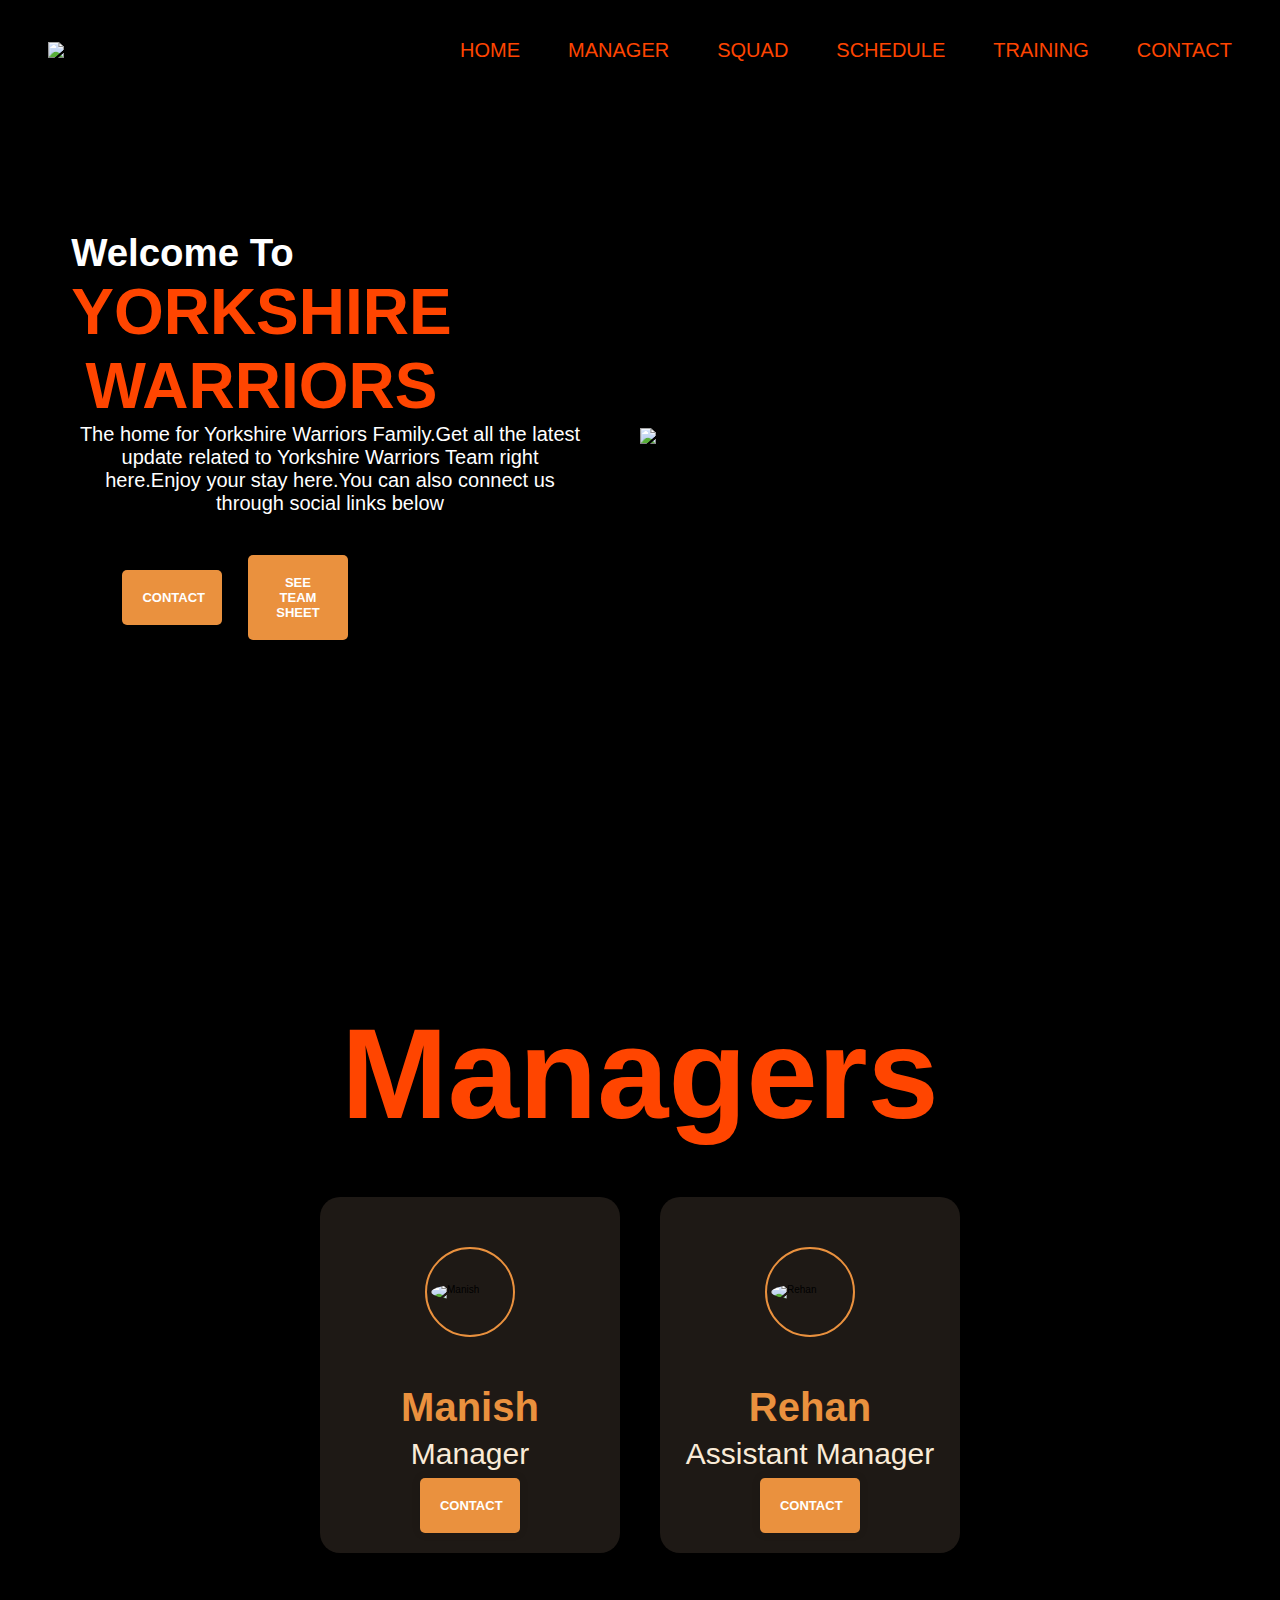
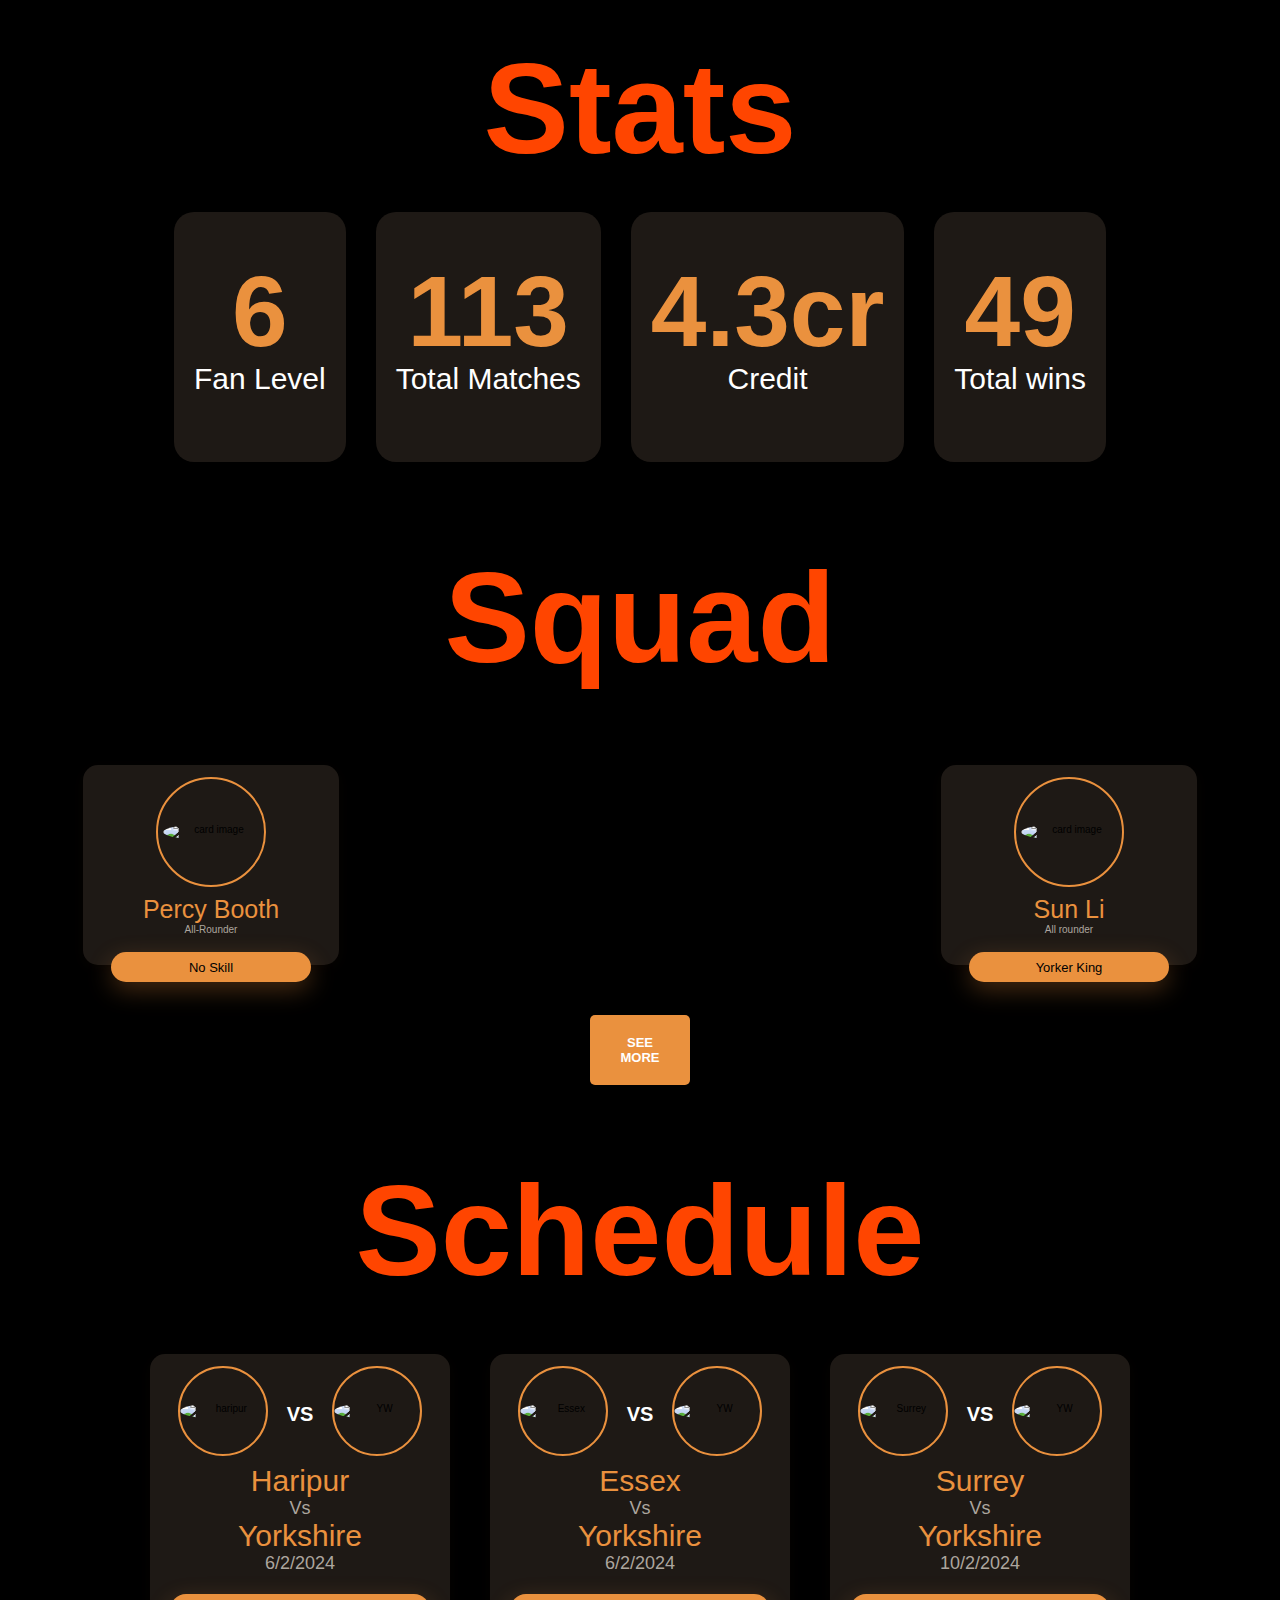
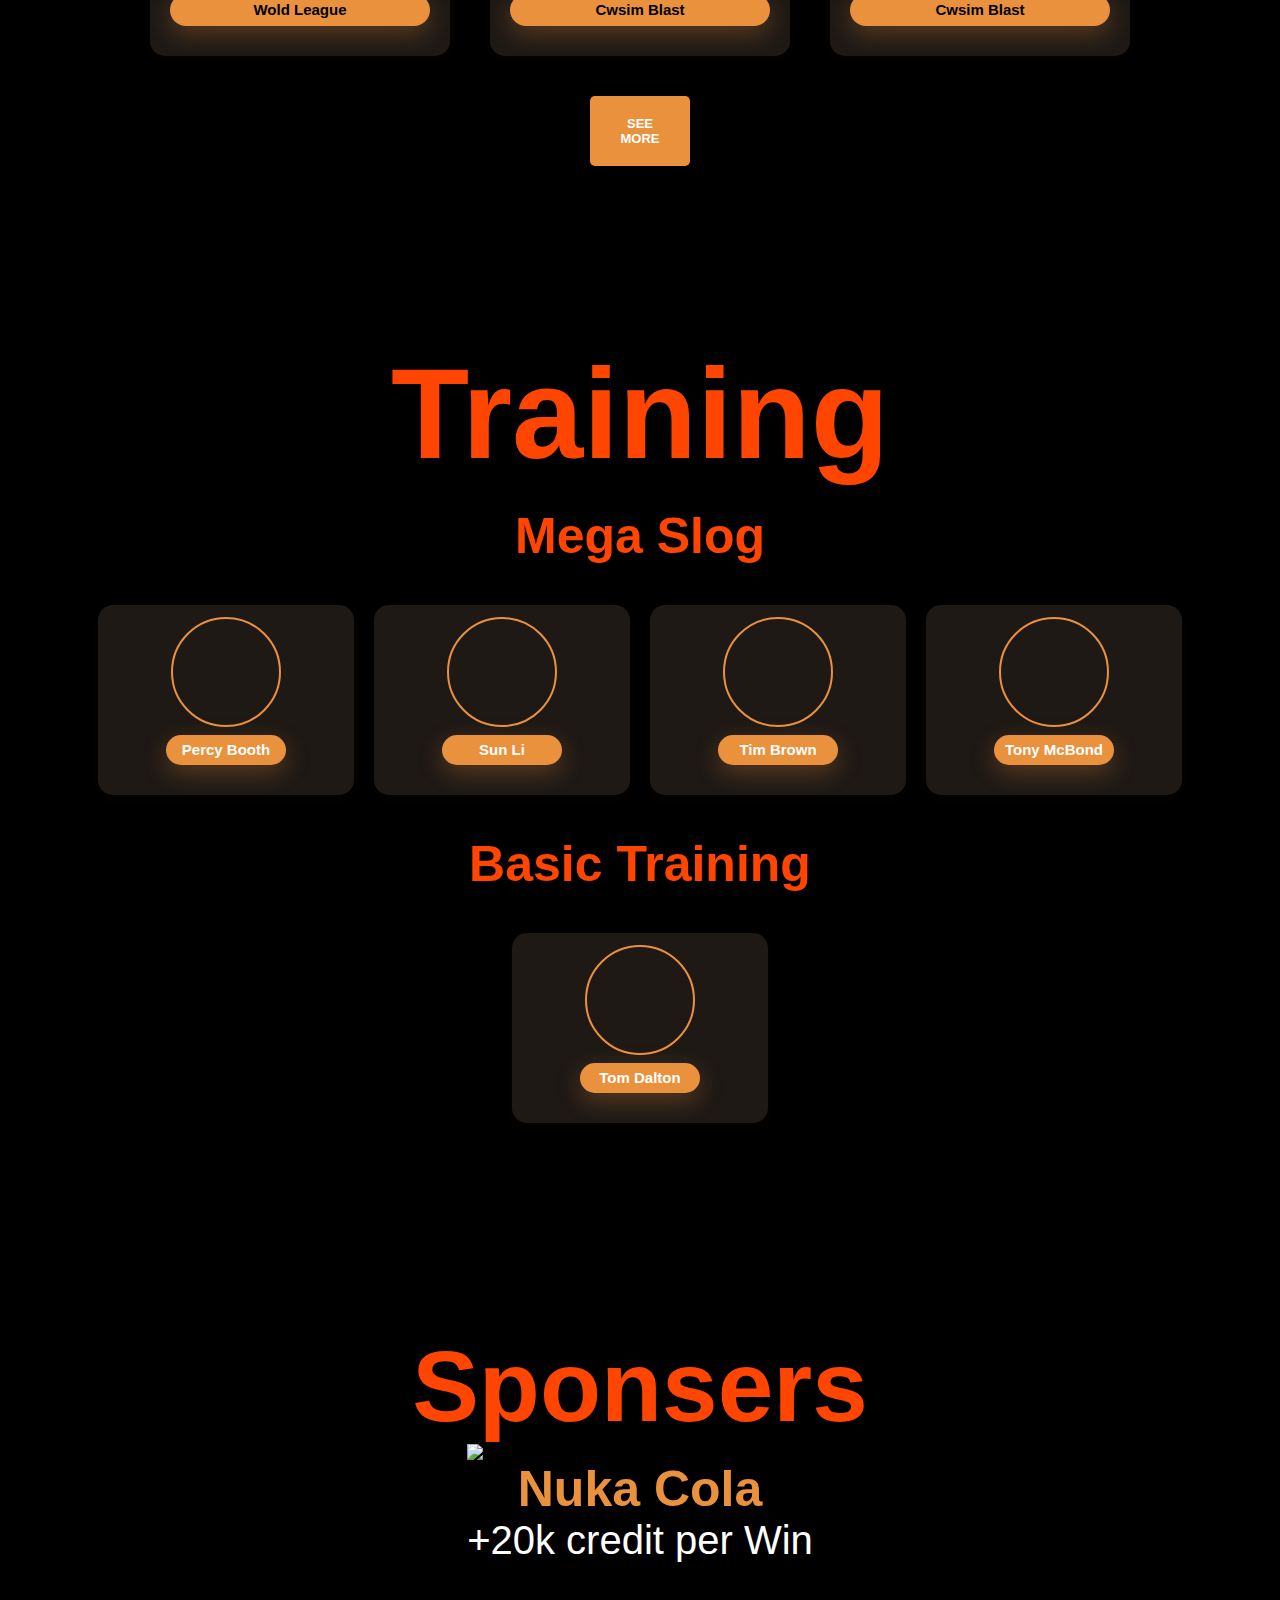
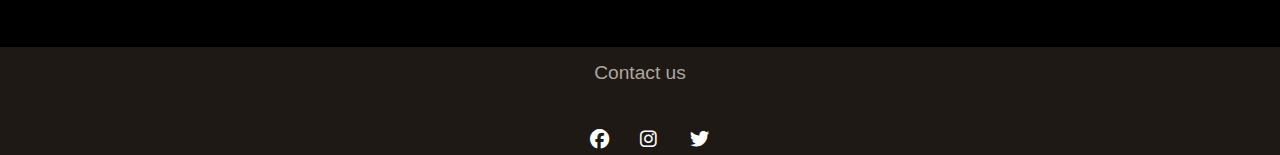
==== commit 2525c0f2: "changes" ====
--- a/index.html
+++ b/index.html
@@ -44,15 +44,14 @@
               <h2 class="hero-header">YORKSHIRE <br>WARRIORS</h2>
               <p>The home for Yorkshire Warriors Family.Get all the latest update related to Yorkshire Warriors Team right here.Enjoy your stay here.You can also connect us through social links below</p>
               <div class="hero-link">
-                
+                <a href="https://www.facebook.com/profile.php?id=100076349882951" class="btn">Contact</a>
+            <a href="https://www.facebook.com/profile.php?id=100026485489774&mibextid=ZbWKwL" class="btn see-btn">See Team Sheet</a>
               </div>
             </div>
             <div class="right">
               <div class="img-box">
                 <img class="hero-logo-2" src=YW.png alt="Yorkshire Warriors" />
             </div>
-            <a href="https://www.facebook.com/profile.php?id=100076349882951" class="btn">Contact</a>
-            <a href="https://www.facebook.com/profile.php?id=100026485489774&mibextid=ZbWKwL" class="btn">See Team Sheet</a>
           </div>
         </section>
       <section class="manager">
--- a/style.css
+++ b/style.css
@@ -222,11 +222,14 @@
     color: antiquewhite;
     text-align: center;
   }
+  .see-btn{
+   width: 20rem;
+  }
   .btn{
     font-family: "Poopins", sans-serif;
     font-size: 1.3rem;
     font-weight: 700;
-    background: var(--first-color);
+    background: orangered;
     width: 10rem;
     height: auto;
     padding: 18px;
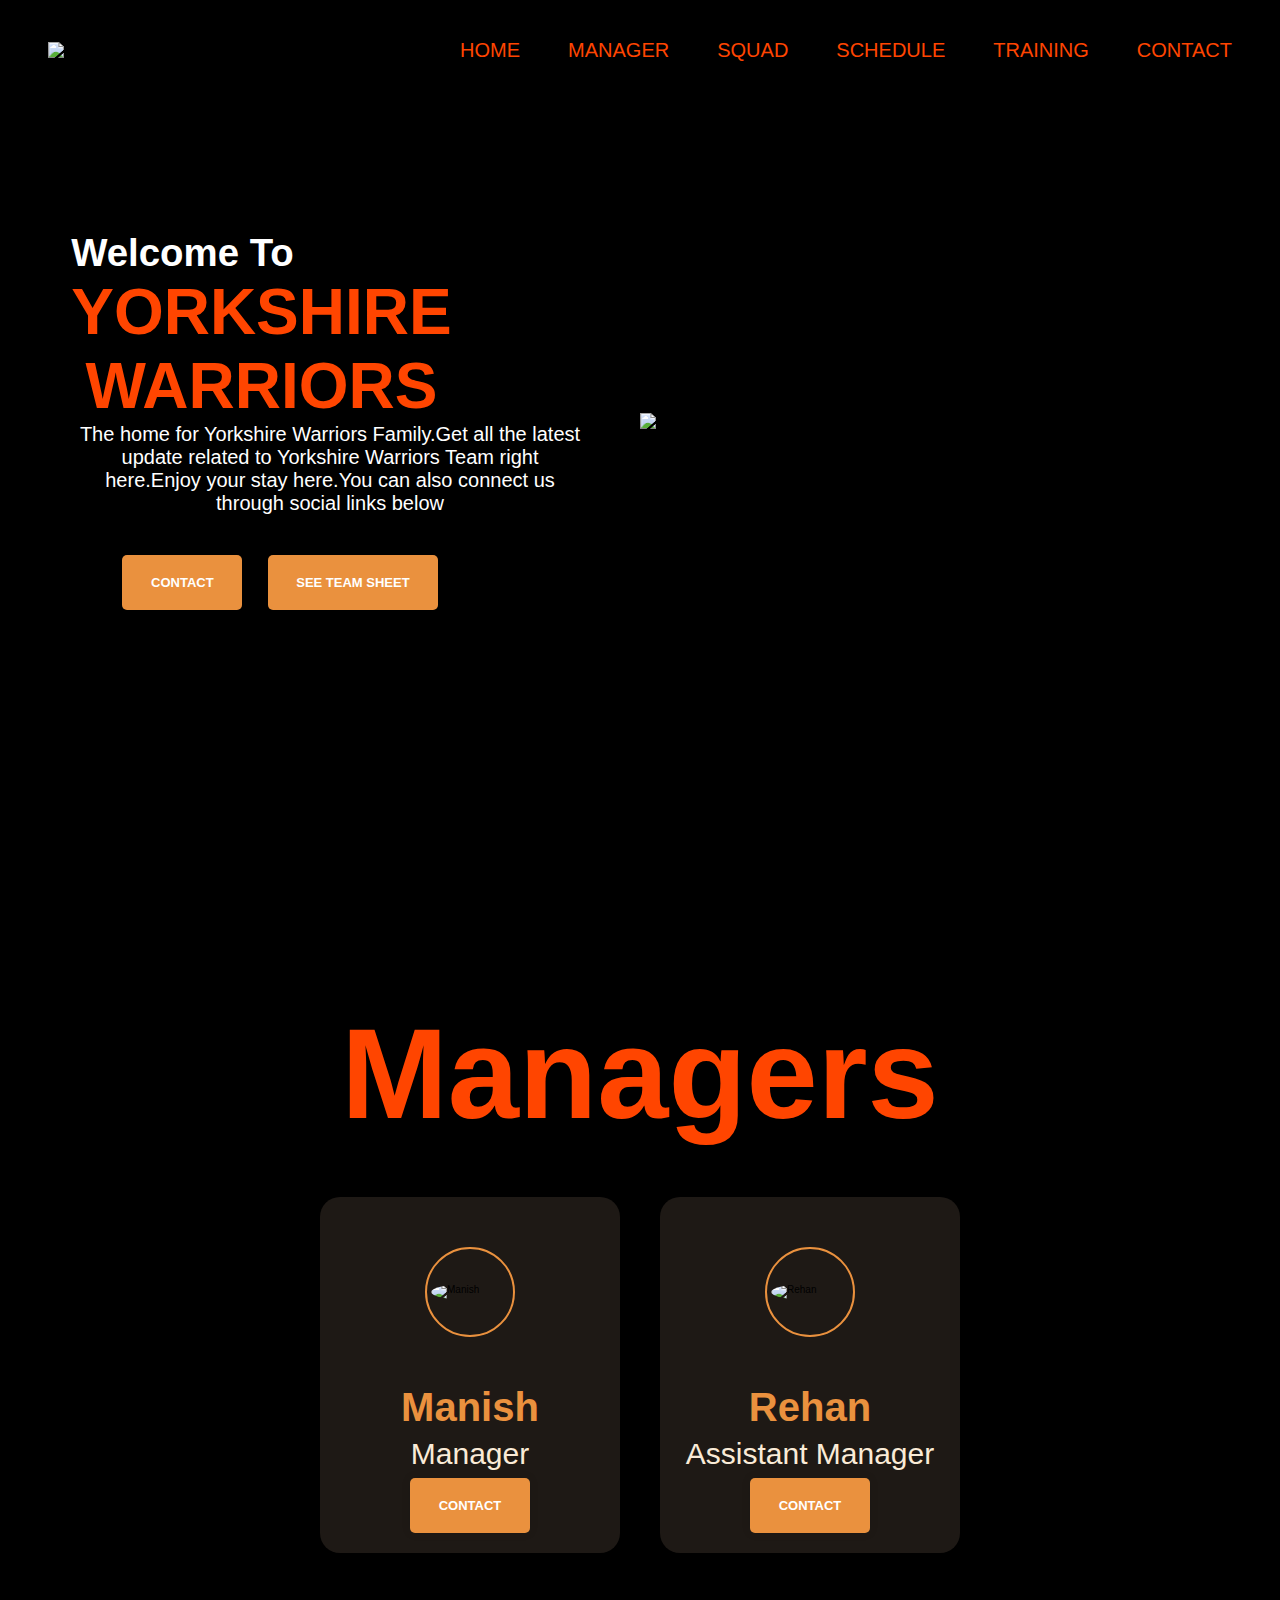
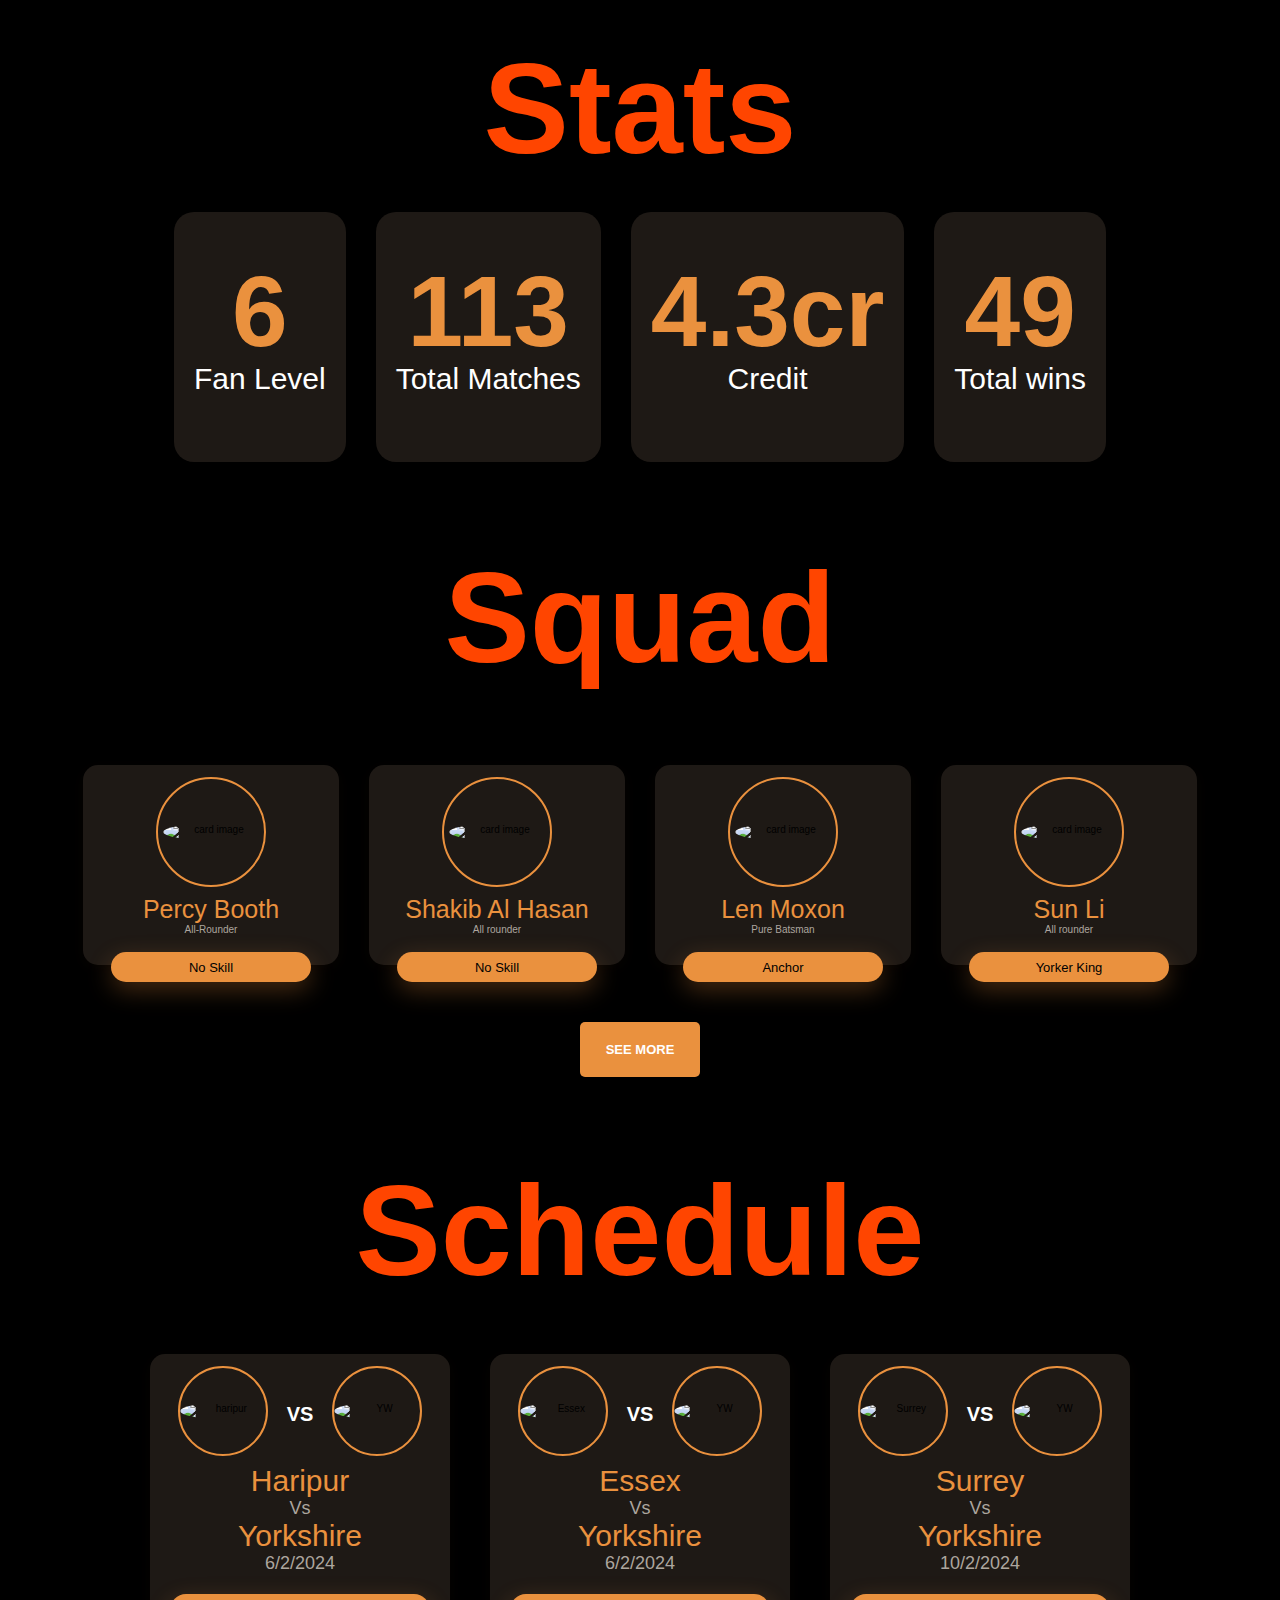
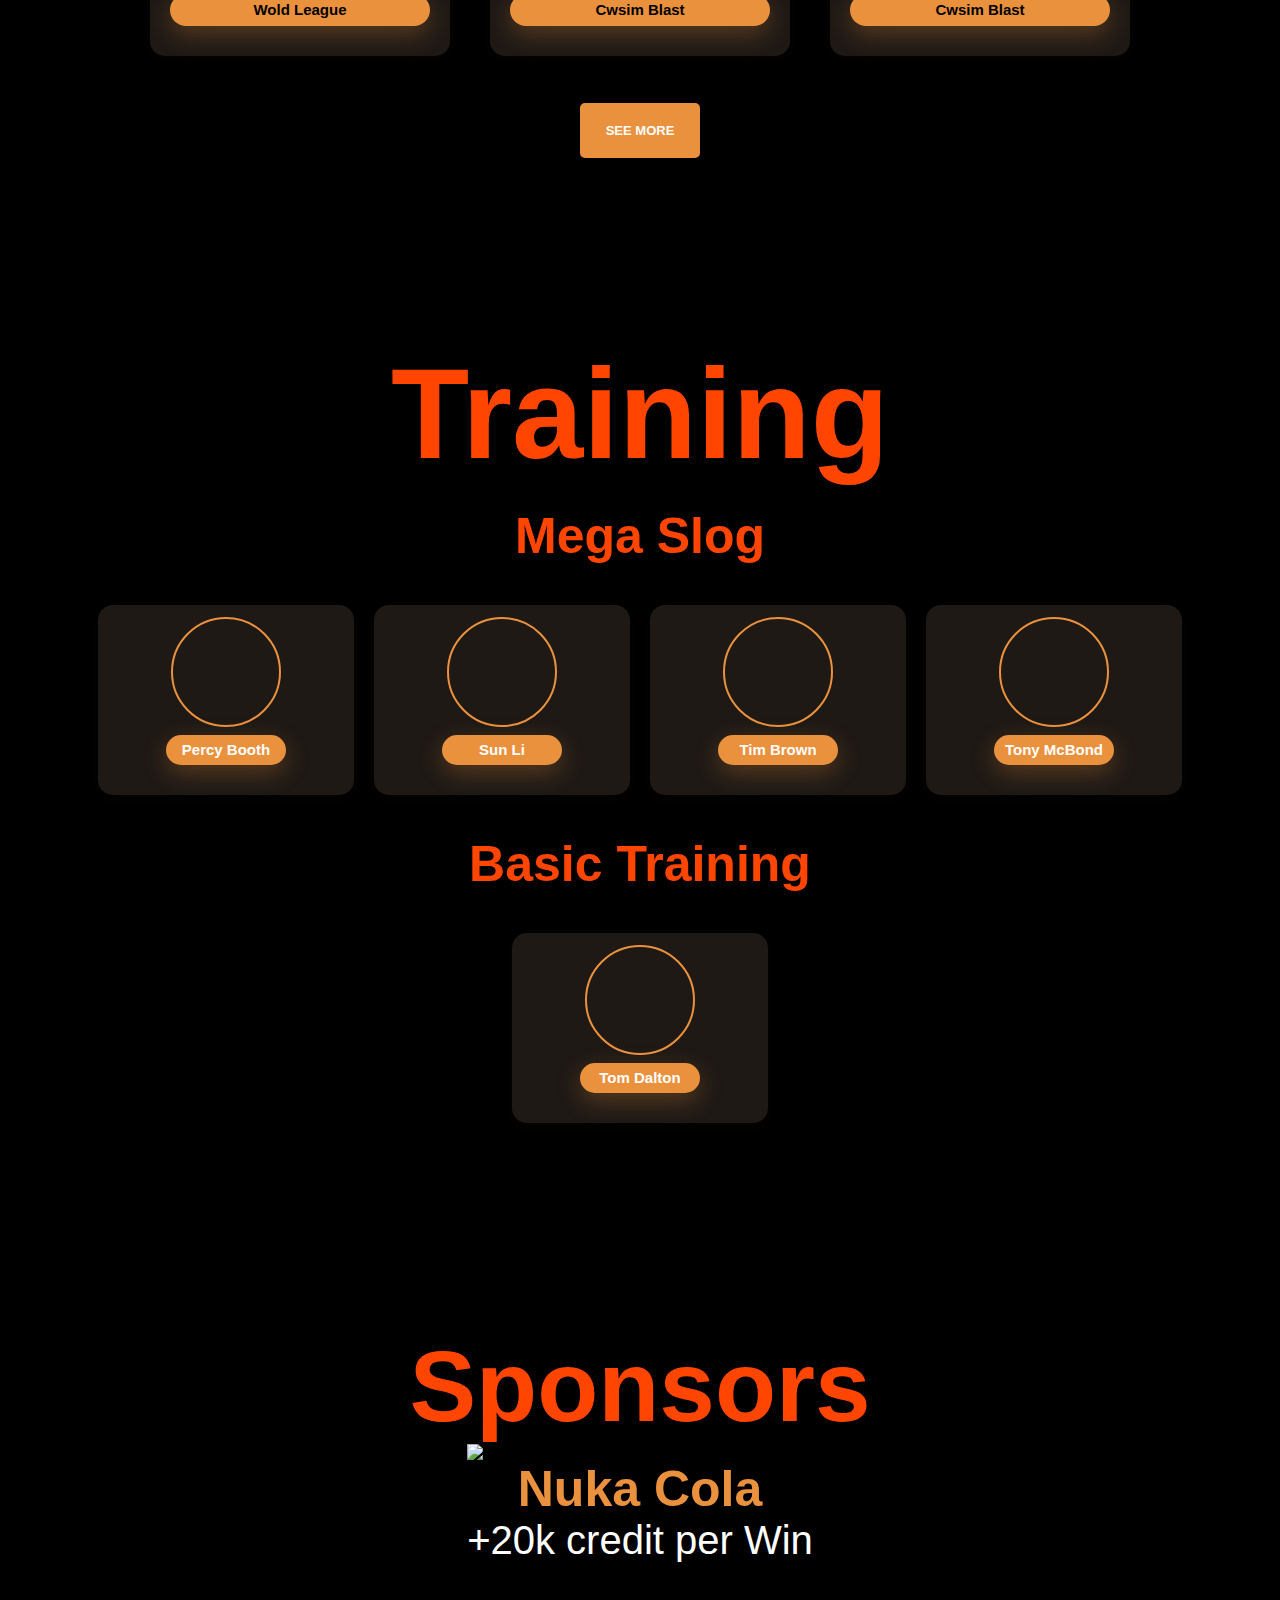
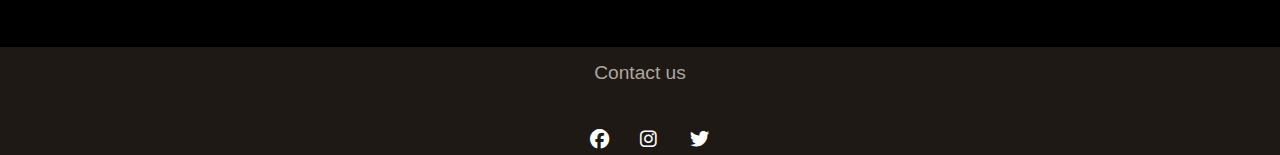
==== commit e94773e5: "updated" ====
--- a/index.html
+++ b/index.html
@@ -28,7 +28,7 @@
         <li><a class="navbar-link" href="squad.html">Squad</a></li>
         <li><a class="navbar-link" href="schedule.html">Schedule</a></li>
         <li><a class="navbar-link" href="training.html">Training</a></li>
-        <li><a class="navbar-link" href="#">Contact</a></li>
+        <li><a class="navbar-link" href="https://www.facebook.com/profile.php?id=100076349882951">Contact</a></li>
       </ul>
     </nav>
 
@@ -117,7 +117,7 @@
                 </div>
             </div>
         </div>
-          <div class="s-container" data-aos="fade-right" data-aos-duration="1200"  data-aos-easing="ease-in-out">
+          <div class="s-container">
               <div class="card">
                   <div class="card__border">
                       <img src="player/Shakib.jpg" alt="card image" class="card__img">
@@ -131,7 +131,7 @@
                   </div>
               </div>
           </div>
-          <div class="s-container" data-aos="fade-right" data-aos-duration="1400"  data-aos-easing="ease-in-out">
+          <div class="s-container">
               <div class="card">
                   <div class="card__border">
                       <img src="blank.png" alt="card image" class="card__img">
@@ -283,7 +283,7 @@
           </div>
       </section>
       <section class="sponser  hidden">
-        <h1 class="sponser-header header-h1">Sponsers</h1>
+        <h1 class="sponser-header header-h1">Sponsors</h1>
         <div class="sponser-container">
           <div class="sponser-content">
             <img src="Nukacola.png" alt="Nuka Cola">
--- a/style.css
+++ b/style.css
@@ -222,15 +222,15 @@
     color: antiquewhite;
     text-align: center;
   }
-  .see-btn{
-   width: 20rem;
+  .hero-link .see-btn{
+   width: 17rem;
   }
   .btn{
     font-family: "Poopins", sans-serif;
     font-size: 1.3rem;
     font-weight: 700;
-    background: orangered;
-    width: 10rem;
+    background: var(--first-color);
+    width: 12rem;
     height: auto;
     padding: 18px;
     text-align: center;
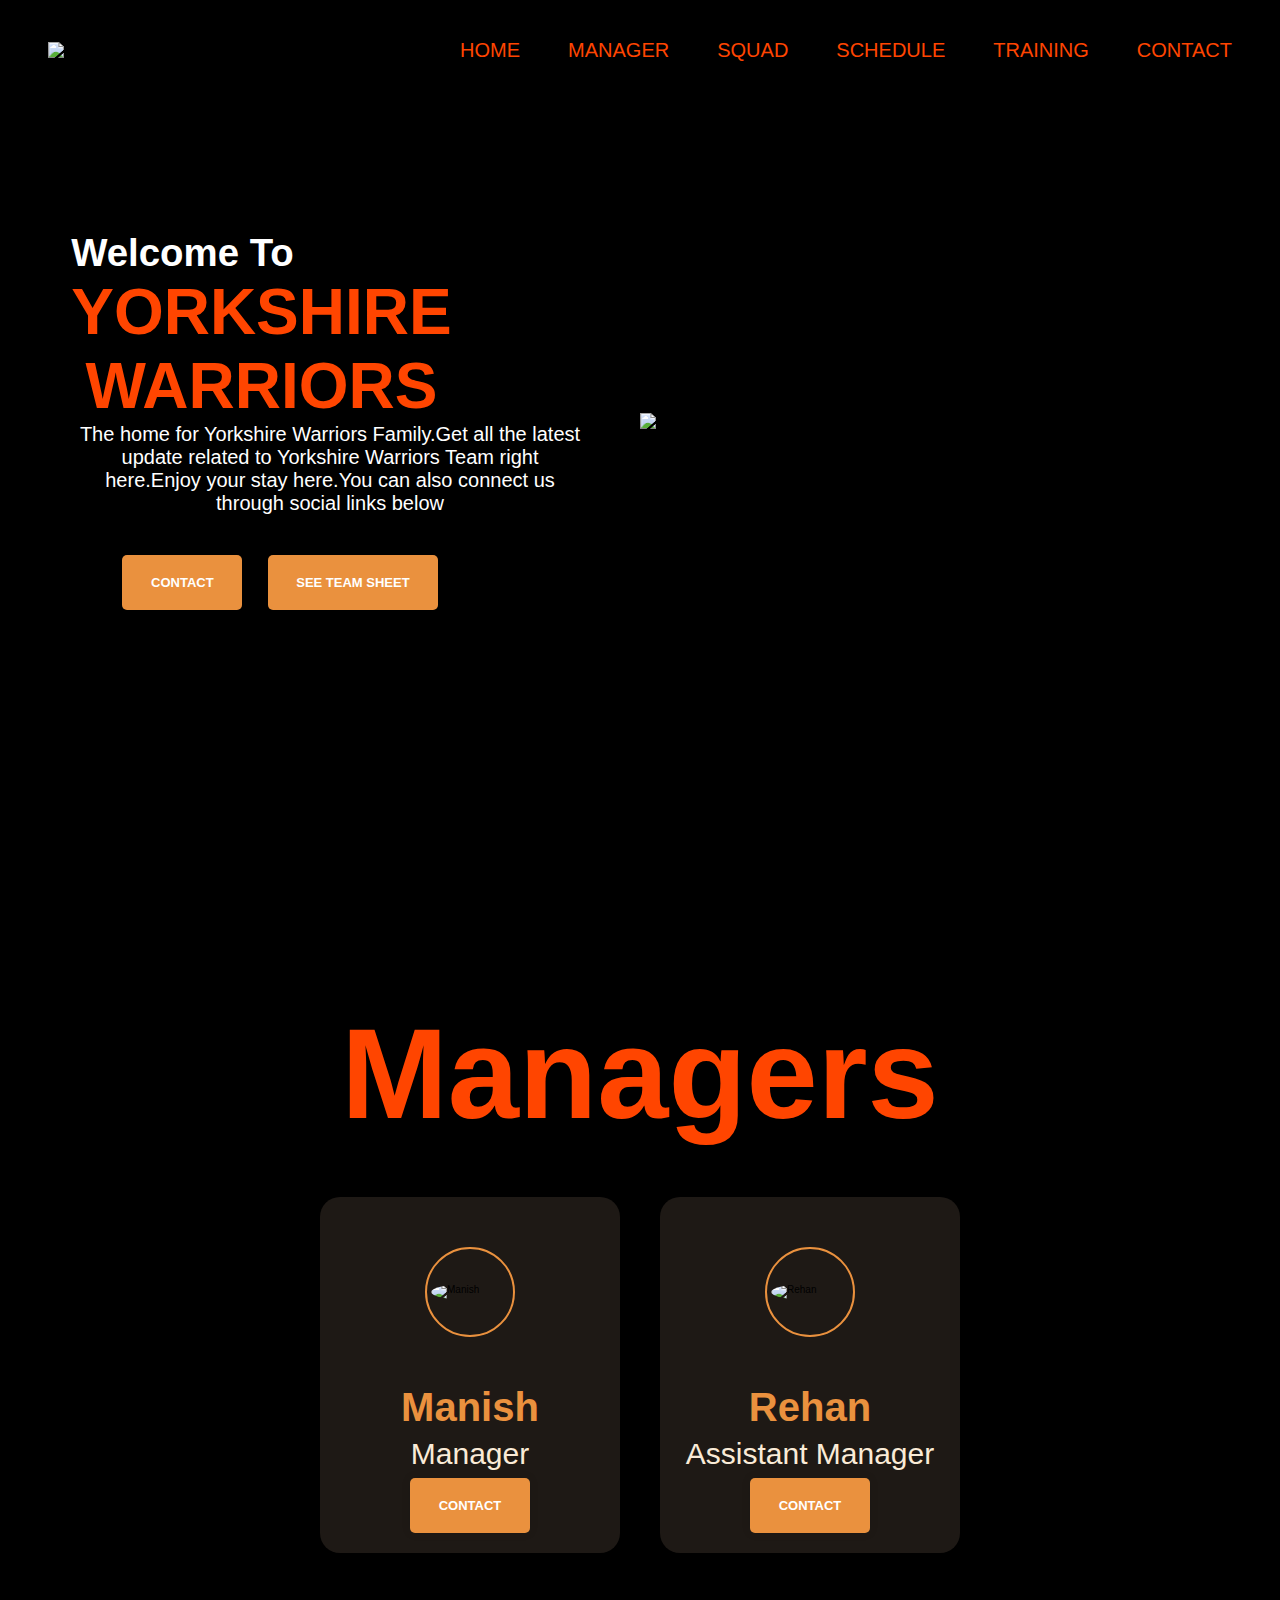
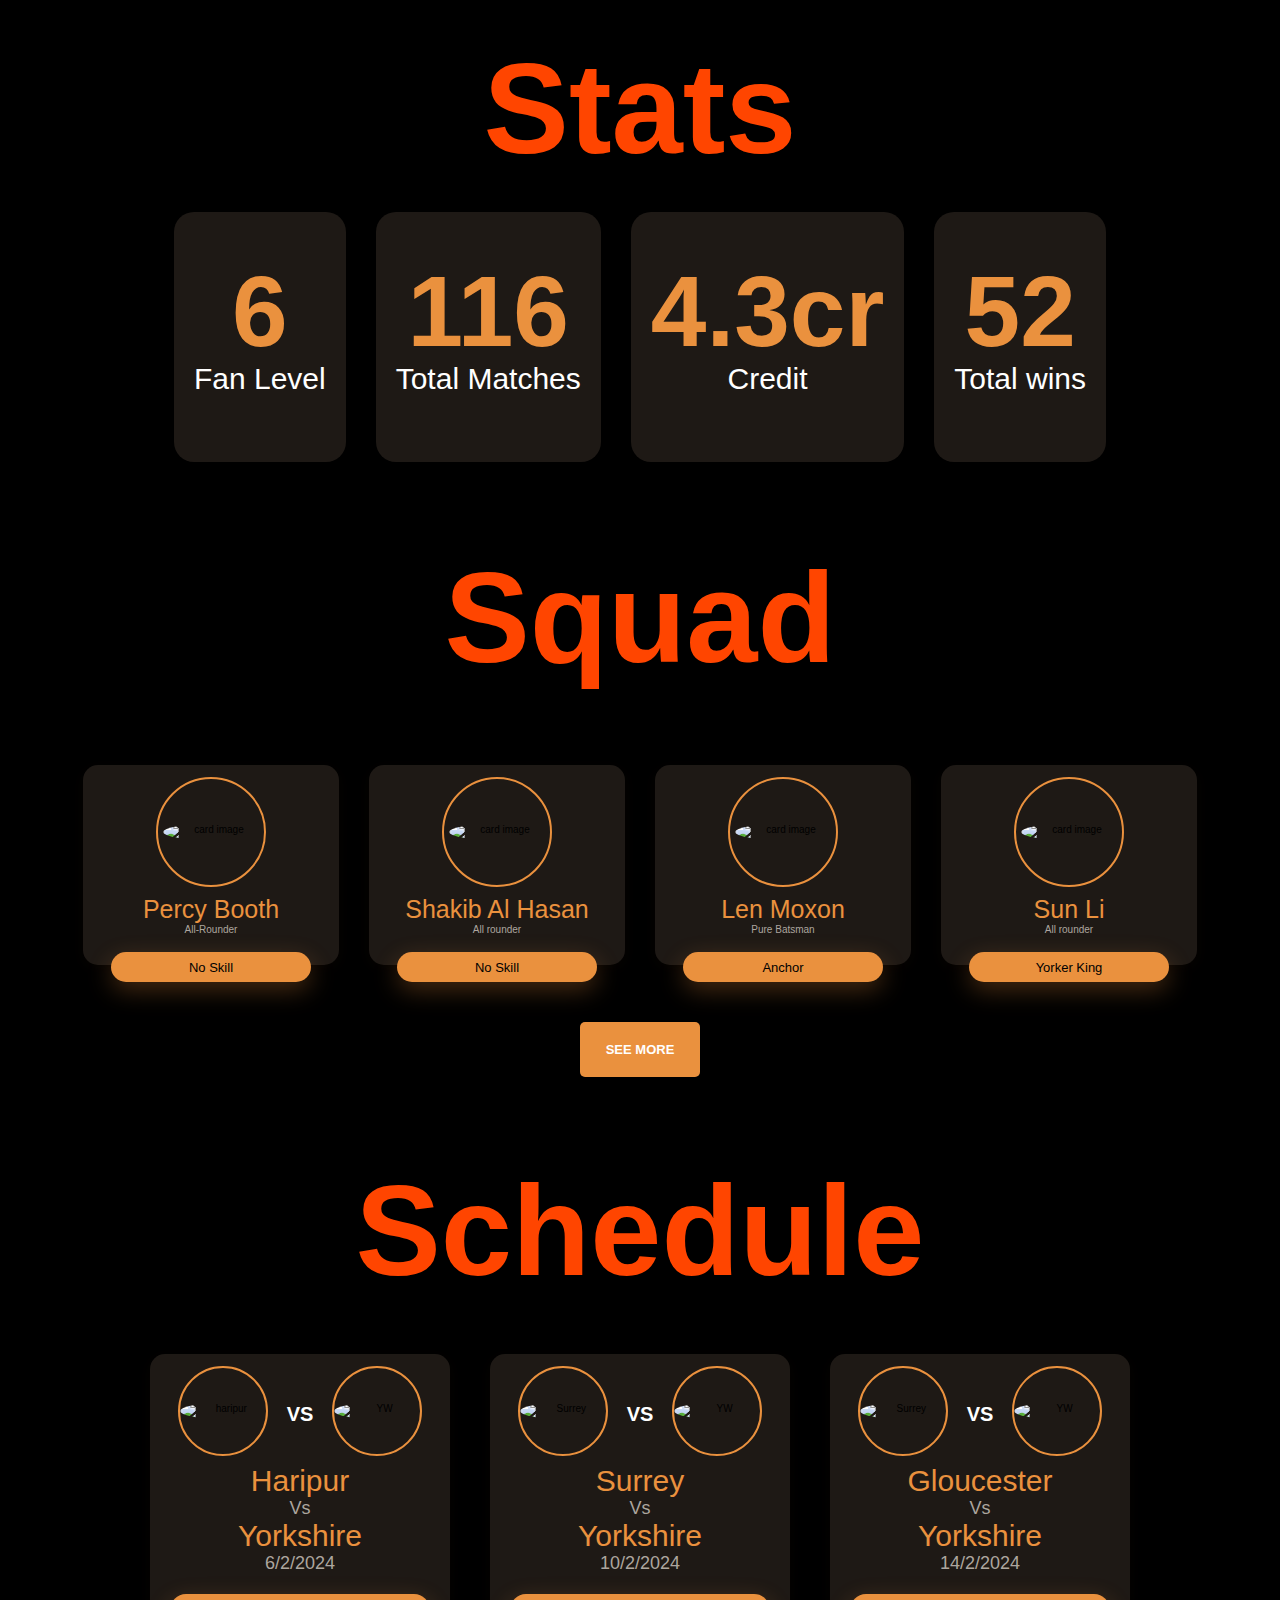
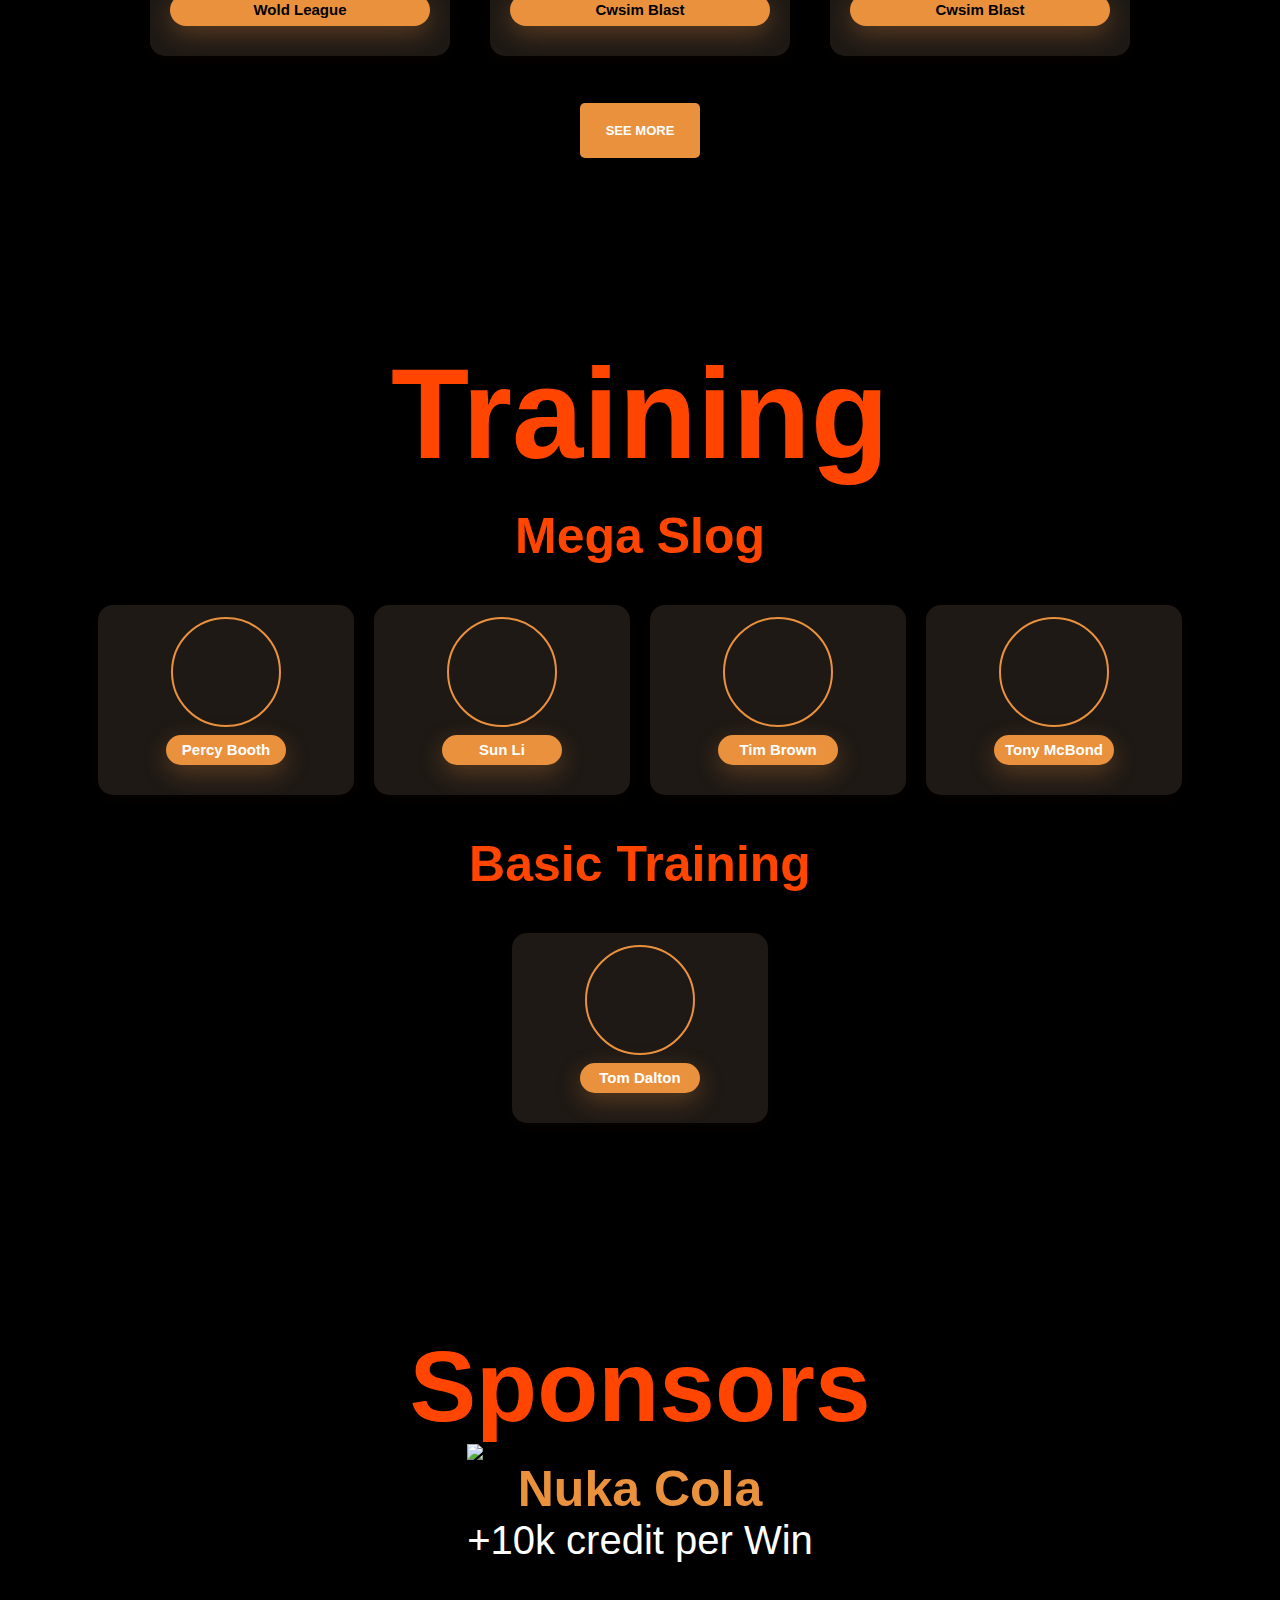
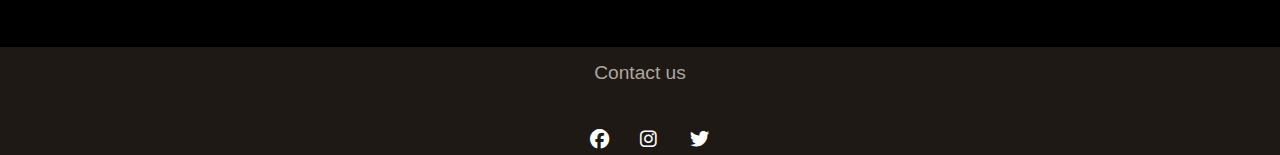
==== commit de7874ef: "updated" ====
--- a/index.html
+++ b/index.html
@@ -87,7 +87,7 @@
             <h3 class="stat-h3">Fan Level</h3>
           </div>
           <div class="stat-content">
-            <h2 class="stat-h2">113</h2>
+            <h2 class="stat-h2">116</h2>
             <h3 class="stat-h3">Total Matches</h3>
           </div>
           <div class="stat-content">
@@ -95,7 +95,7 @@
             <h3 class="stat-h3">Credit</h3>
           </div>
           <div class="stat-content">
-            <h2 class="stat-h2">49</h2>
+            <h2 class="stat-h2">52</h2>
             <h3 class="stat-h3">Total wins</h3>
           </div>
         </div>
@@ -188,26 +188,6 @@
             </div>
           </div>
           <div class="sc-card">
-            <div class="sc-img-box">
-              <div class="sc-img-border">
-                <img src="logos/Essex.png" alt="Essex" class="sc-card_img">
-              </div>
-              <h3>VS</h3>
-              <div class="sc-img-border">
-                 <img src="YW.png" alt="YW" class="sc-card_img">
-               </div>
-            </div>
-            <div class="sc-content">
-              <h2 class="sc-card-h2">Essex</h2>
-              <h3 class="sc-card-h3" >Vs</h3>
-              <h2 class="sc-card-h2">Yorkshire</h2>
-              <h3 class="sc-card-h3">6/2/2024</h3>
-            </div>
-            <div class="League">
-            <h6>Cwsim Blast</h6>
-            </div>
-          </div>
-          <div class="sc-card">
               <div class="sc-img-box">
                 <div class="sc-img-border">
                   <img src="logos/Surrey.png" alt="Surrey" class="sc-card_img">
@@ -227,7 +207,28 @@
               <h6>Cwsim Blast</h6>
               </div>
             </div>
-            </div>
+            <div class="sc-card">
+              <div class="sc-img-box">
+                <div class="sc-img-border">
+                  <img src="logos/Gloucester.png" alt="Surrey" class="sc-card_img">
+                </div>
+                <h3>VS</h3>
+                <div class="sc-img-border">
+                   <img src="YW.png" alt="YW" class="sc-card_img">
+                 </div>
+              </div>
+              <div class="sc-content">
+                <h2 class="sc-card-h2">Gloucester</h2>
+                <h3 class="sc-card-h3" >Vs</h3>
+                <h2 class="sc-card-h2">Yorkshire</h2>
+                <h3 class="sc-card-h3">14/2/2024</h3>
+              </div>
+              <div class="League">
+              <h6>Cwsim Blast</h6>
+              </div>
+            </div>
+            </div>
+            
             <div class="see-more">
               <a href="schedule.html" class="btn">See More</a>
             </div>
@@ -288,7 +289,7 @@
           <div class="sponser-content">
             <img src="Nukacola.png" alt="Nuka Cola">
             <h3>Nuka Cola</h3>
-            <h6>+20k credit per Win</h6>
+            <h6>+10k credit per Win</h6>
           </div>
         </div>
       </section>
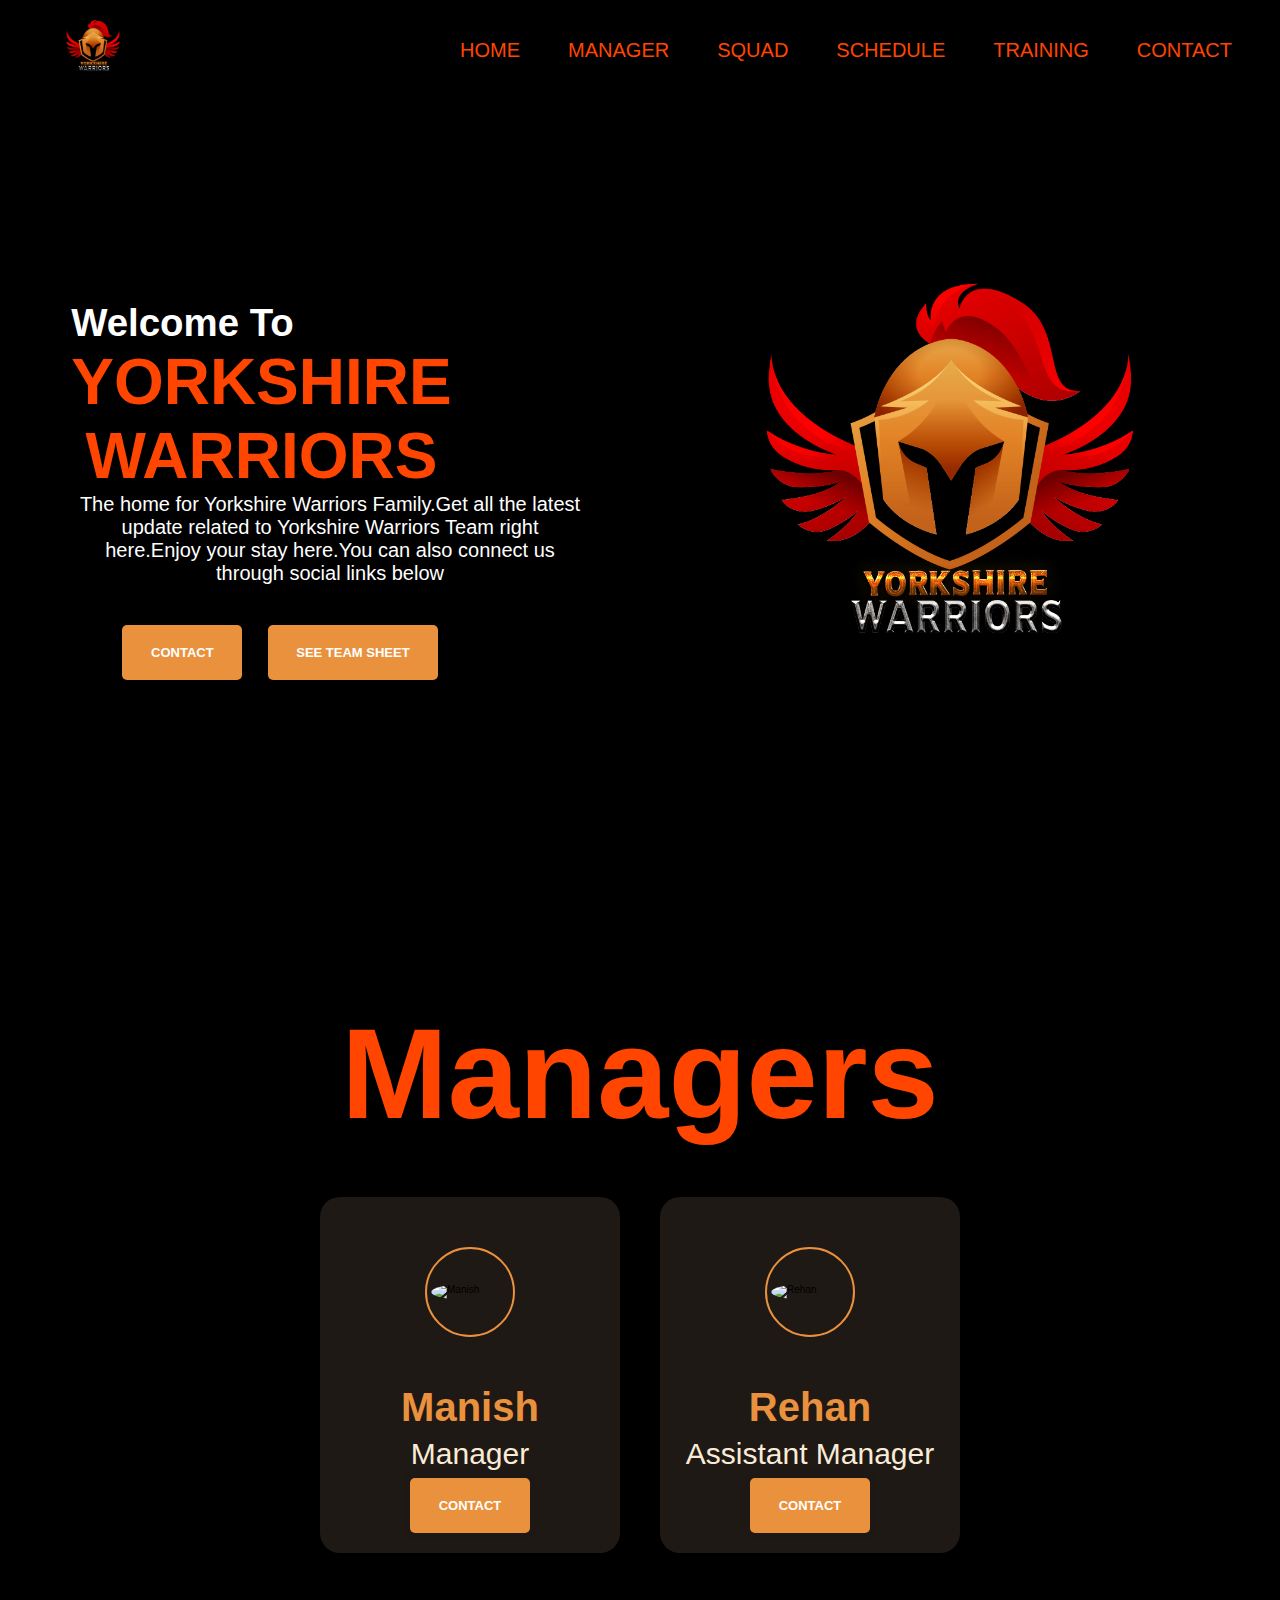
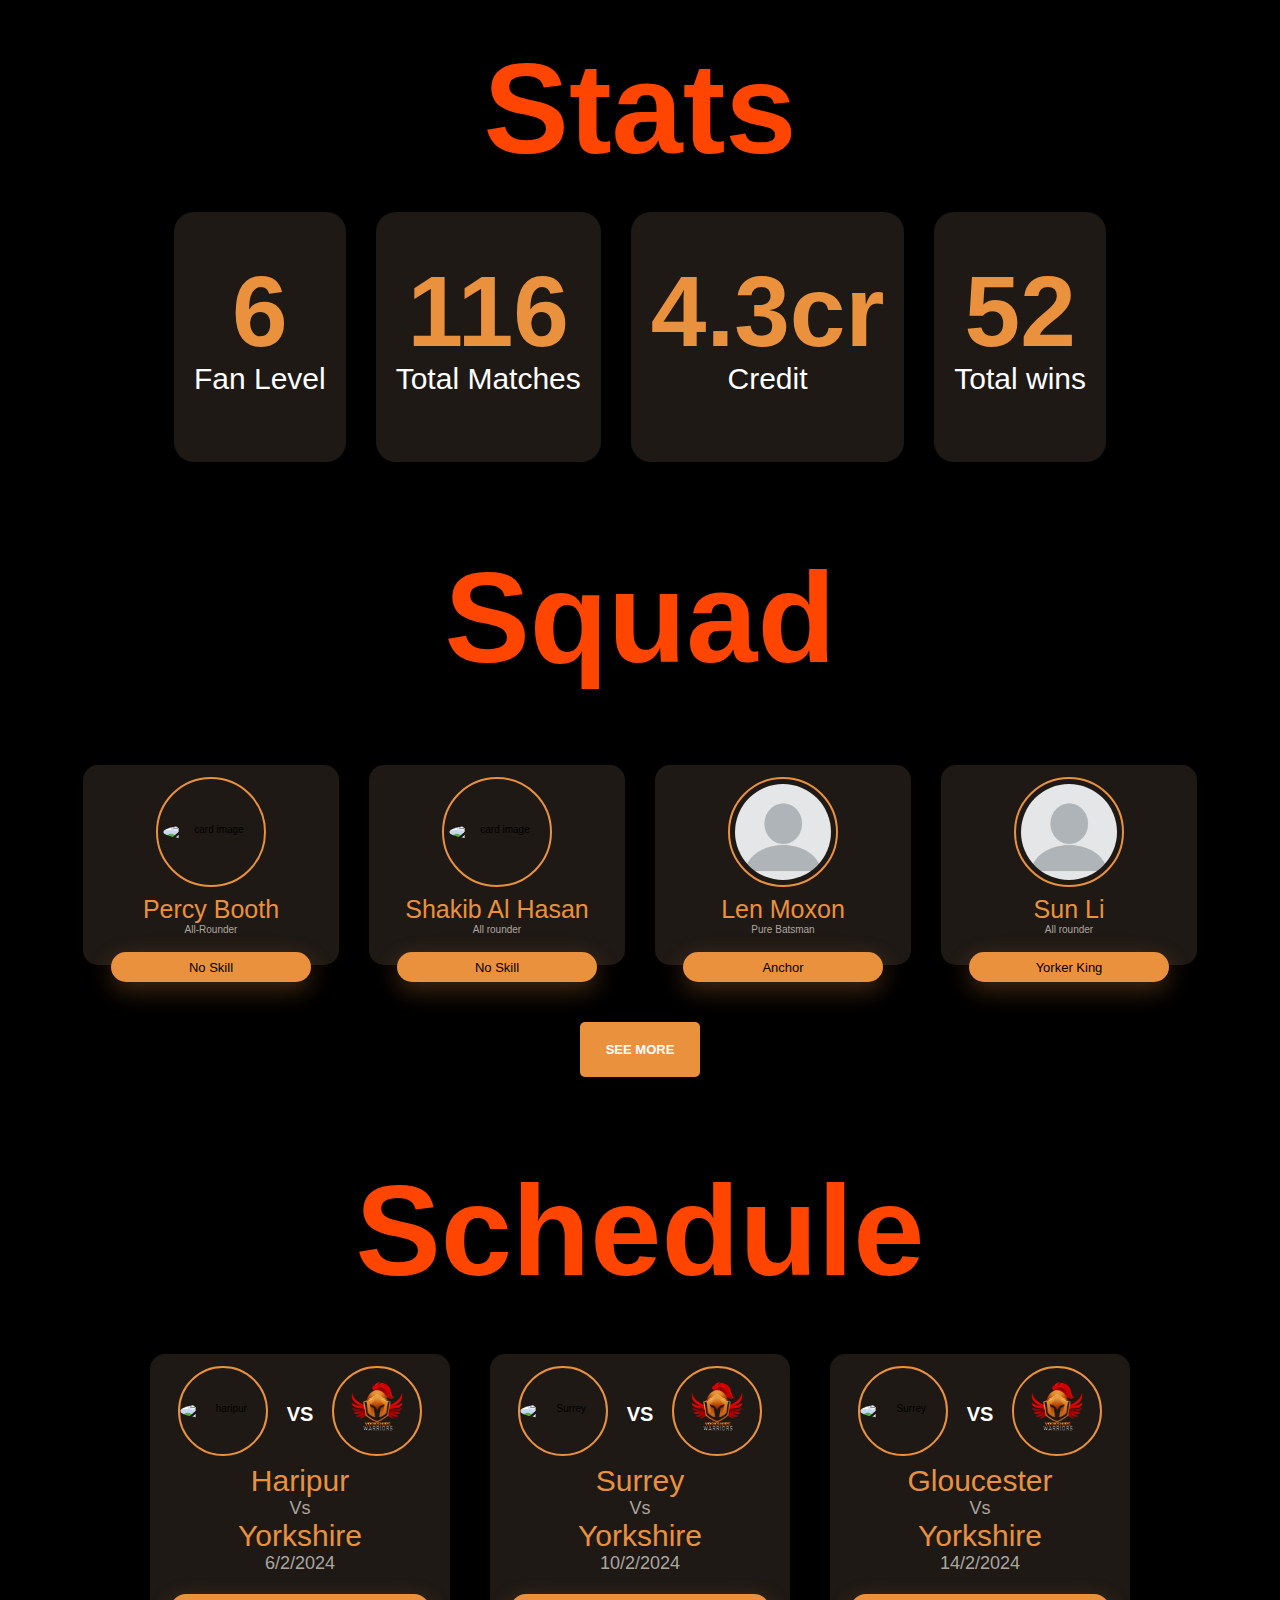
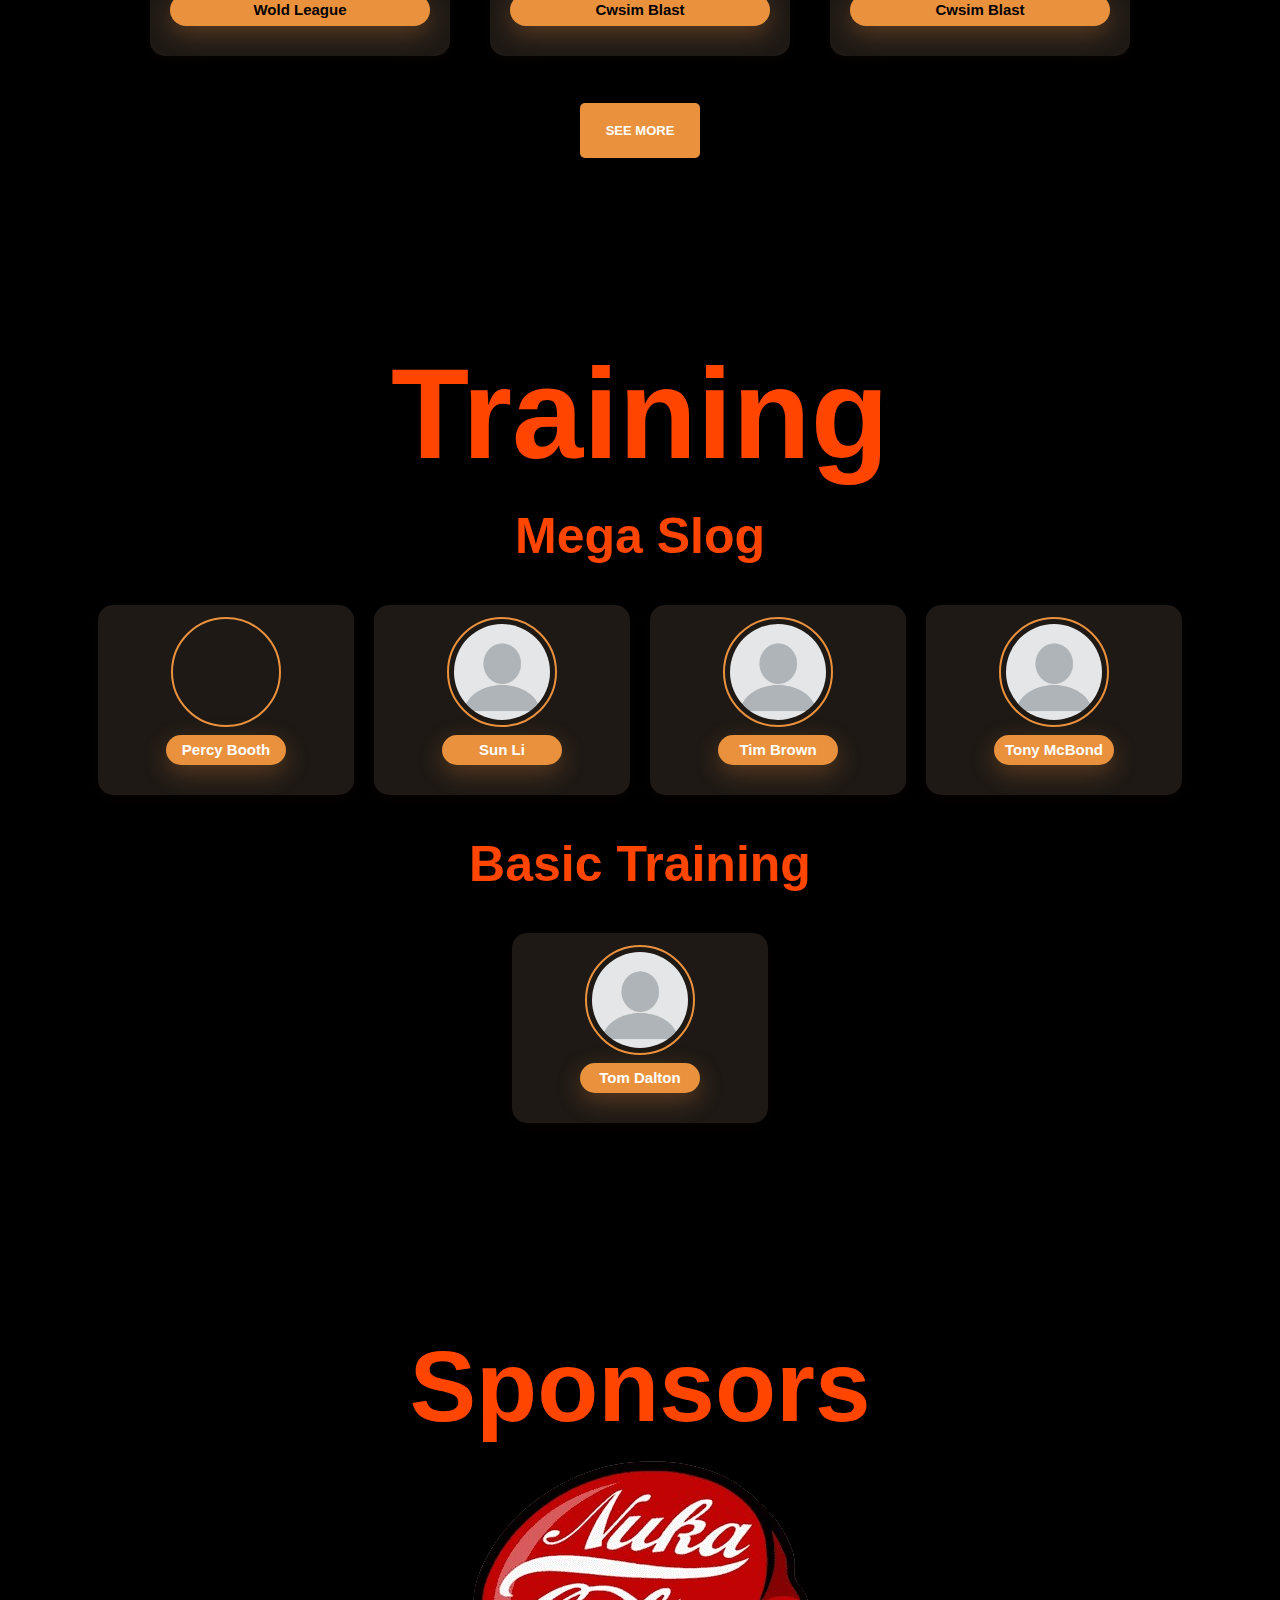
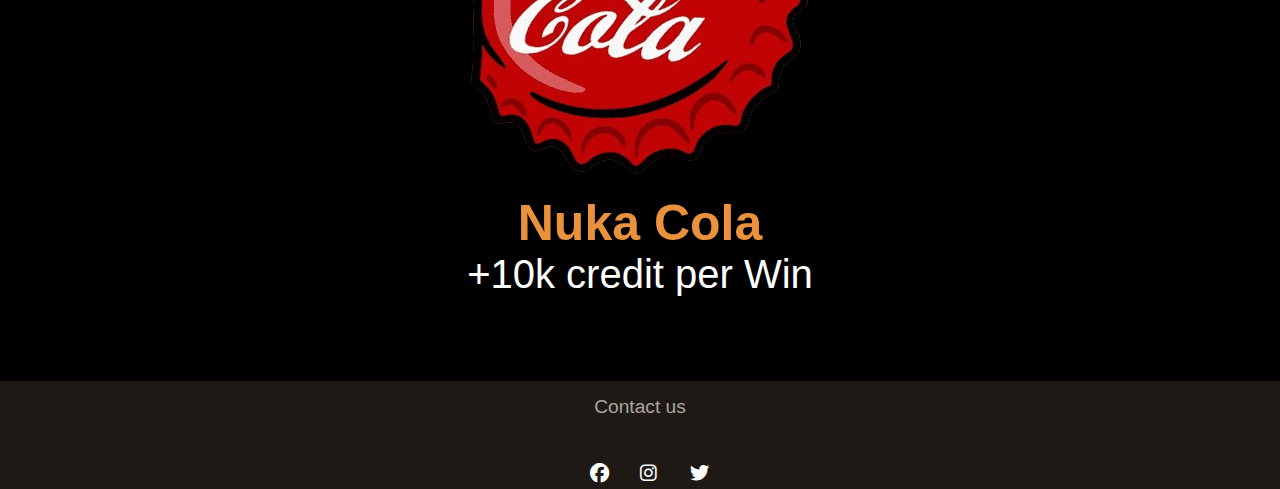
==== commit 7dd737e2: "Merge 71a9abec0ed63b9c20ebc113e4038b5a3fcfcc84 into de7874ef1d1e5c69797850bacff1d0f1f8cbe7b2" ====
--- a/index.html
+++ b/index.html
@@ -3,9 +3,9 @@
 <head>
     <meta charset="UTF-8">
     <meta name="viewport" content="width=device-width, initial-scale=1.0">
-    <title>Document</title>
+    <title>YorkShire</title>
     <link rel="stylesheet" href="https://unpkg.com/aos@next/dist/aos.css" />
-    <link href="style.css" rel="stylesheet" type="text/css" />
+    <link href="/styles/style.css" rel="stylesheet" type="text/css" />
     <link rel="stylesheet" href="https://cdnjs.cloudflare.com/ajax/libs/font-awesome/6.5.1/css/all.min.css" />
     <link rel="stylesheet" href="https://unpkg.com/sheryjs/dist/Shery.css" />
     <link
@@ -16,7 +16,7 @@
 <body>
   <header class="header">
     <img
-      src="YW.png"
+      src="/images/YW.png"
       alt="logo"
       class="logo"
     />
@@ -24,10 +24,10 @@
     <nav class="navbar">
       <ul class="navbar-list">
         <li><a class="navbar-link" href="#">Home</a></li>
-        <li><a class="navbar-link" href="manager.html">Manager</a></li>
-        <li><a class="navbar-link" href="squad.html">Squad</a></li>
-        <li><a class="navbar-link" href="schedule.html">Schedule</a></li>
-        <li><a class="navbar-link" href="training.html">Training</a></li>
+        <li><a class="navbar-link" href="./views/manager.html">Manager</a></li>
+        <li><a class="navbar-link" href="./views/squad.html">Squad</a></li>
+        <li><a class="navbar-link" href="./views/schedule.html">Schedule</a></li>
+        <li><a class="navbar-link" href="./views/training.html">Training</a></li>
         <li><a class="navbar-link" href="https://www.facebook.com/profile.php?id=100076349882951">Contact</a></li>
       </ul>
     </nav>
@@ -50,7 +50,7 @@
             </div>
             <div class="right">
               <div class="img-box">
-                <img class="hero-logo-2" src=YW.png alt="Yorkshire Warriors" />
+                <img class="hero-logo-2" src="/images/YW.png" alt="Yorkshire Warriors" />
             </div>
           </div>
         </section>
@@ -134,7 +134,7 @@
           <div class="s-container">
               <div class="card">
                   <div class="card__border">
-                      <img src="blank.png" alt="card image" class="card__img">
+                      <img src="/images/blank.png" alt="card image" class="card__img">
                   </div>
     
                   <h3 class="card__name">Len Moxon</h3>
@@ -148,7 +148,7 @@
           <div class="s-container">
               <div class="card">
                   <div class="card__border">
-                      <img src="blank.png" alt="card image" class="card__img">
+                      <img src="/images/blank.png" alt="card image" class="card__img">
                   </div>
     
                   <h3 class="card__name">Sun Li</h3>
@@ -174,7 +174,7 @@
               </div>
               <h3>VS</h3>
               <div class="sc-img-border">
-                 <img src="YW.png" alt="YW" class="sc-card_img">
+                 <img src="/images/YW.png" alt="/images/YW" class="sc-card_img">
                </div>
             </div>
             <div class="sc-content">
@@ -194,7 +194,7 @@
                 </div>
                 <h3>VS</h3>
                 <div class="sc-img-border">
-                   <img src="YW.png" alt="YW" class="sc-card_img">
+                   <img src="/images/YW.png" alt="/images/YW" class="sc-card_img">
                  </div>
               </div>
               <div class="sc-content">
@@ -214,7 +214,7 @@
                 </div>
                 <h3>VS</h3>
                 <div class="sc-img-border">
-                   <img src="YW.png" alt="YW" class="sc-card_img">
+                   <img src="/images/YW.png" alt="/images/YW" class="sc-card_img">
                  </div>
               </div>
               <div class="sc-content">
@@ -247,7 +247,7 @@
           </div>
           <div class="training-card">
             <div class="training-border">
-              <img class="training-img" src="blank.png" alt="">
+              <img class="training-img" src="/images/blank.png" alt="">
             </div>
             <div class="training-content">
             <h3 class="training-h3">Sun Li</h3>
@@ -255,7 +255,7 @@
           </div>
           <div class="training-card">
             <div class="training-border">
-              <img class="training-img" src="blank.png" alt="">
+              <img class="training-img" src="/images/blank.png" alt="">
             </div>
             <div class="training-content">
             <h3 class="training-h3">Tim Brown</h3>
@@ -263,7 +263,7 @@
           </div>
           <div class="training-card">
             <div class="training-border">
-              <img class="training-img" src="blank.png" alt="">
+              <img class="training-img" src="/images/blank.png" alt="">
             </div>
             <div class="training-content">
             <h3 class="training-h3">Tony McBond</h3>
@@ -274,7 +274,7 @@
          <div class="Training-container">
           <div class="training-card">
             <div class="training-border">
-              <img class="training-img" src="blank.png" alt="">
+              <img class="training-img" src="/images/blank.png" alt="">
             </div>
             <div class="training-content">
             <h3 class="training-h3">Tom Dalton</h3>
@@ -287,7 +287,7 @@
         <h1 class="sponser-header header-h1">Sponsors</h1>
         <div class="sponser-container">
           <div class="sponser-content">
-            <img src="Nukacola.png" alt="Nuka Cola">
+            <img src="/images/Nukacola.png" alt="Nuka Cola">
             <h3>Nuka Cola</h3>
             <h6>+10k credit per Win</h6>
           </div>
--- a/styles/style.css
+++ b/styles/style.css
@@ -0,0 +1,859 @@
+* {
+    margin: 0;
+    padding: 0;
+    box-sizing: border-box;
+    font-family: "Poppins",sans-serif;
+  }
+  
+  @import url('https://fonts.googleapis.com/css2?family=Josefin+Sans:ital,wght@0,100;0,200;0,300;0,400;0,500;0,600;0,700;1,100;1,200;1,300;1,400;1,500;1,600;1,700&family=Kanit:ital,wght@0,100;0,200;0,300;0,400;0,500;0,600;0,700;0,800;0,900;1,100;1,200;1,400;1,500;1,600;1,700;1,800;1,900&family=Poppins:ital,wght@0,100;0,200;0,300;0,400;0,500;0,600;0,700;0,800;0,900;1,100;1,200;1,300;1,400;1,500;1,600;1,700;1,800;1,900&display=swap');
+  
+  html {
+    font-size: 62.5%;
+    overflow-x: hidden;
+  }
+  body{
+    overflow-x: hidden;
+    background-color: #000;
+  }
+  
+
+  :root {
+    /*========== Colors ==========*/
+    /*Color mode HSL(hue, saturation, lightness)*/
+    --first-color: hsl(29, 80%, 58%);
+    --first-color-light: hsl(29, 80%, 70%);
+    --black-color: hsl(29, 16%, 10%);
+    --text-color: hsl(29, 8%, 65%);
+    --body-color: hsl(29, 100%, 99%);
+    /*========== Font and typography ==========*/
+    /*.5rem = 8px | 1rem = 16px ...*/
+    --body-font: "Poppins", sans-serif;
+    --h3-font-size: 1.125rem;
+    --smaller-font-size: .75rem;
+  }
+  
+  .header {
+    padding: 2rem 4.8rem;
+    height: 10rem;
+    display: flex;
+    justify-content: space-between;
+    align-items: center;
+    background-color: black;
+  }
+  
+  .header .logo {
+    width: 7vw;
+  }
+  
+  .navbar-list {
+    display: flex;
+    gap: 4.8rem;
+    list-style: none;
+    align-items: center;
+    justify-content: center;
+  }
+  
+  .navbar-link:link,
+  .navbar-link:visited {
+    display: inline-block;
+    text-transform: uppercase;
+    text-decoration: none;
+    font-size: 2rem;
+    font-weight: 500;
+    color: orangered;
+    transition: all 0.3s;
+  }
+  
+  .navbar-link:hover,
+  .navbar-link:active {
+    color: var(--first-color);
+  }
+  
+  .mobile-navbar-btn {
+    display: none;
+    background: transparent;
+    cursor: pointer;
+  }
+  
+  .mobile-nav-icon {
+    width: 4rem;
+    height: 4rem;
+    color: white;
+  }
+  
+  .mobile-nav-icon[name="close-outline"] {
+    display: none;
+  }
+  
+  h1{
+    color:orangered;
+    font-family: 'Poppins',sans-serif;
+    font-size: 10rem;
+    
+  }
+  h2{
+    color:orangered;
+    font-family: 'Poppins',sans-serif;
+    font-size: 5rem;
+    text-align: center;
+  }
+  p{
+   
+    font-family: 'Poppins',sans-serif;
+    font-size: 2rem;
+    color: white;
+    text-align: center;
+  }
+  h3{
+    color: #fff;
+    font-weight: 700rem;
+    font-family: 'Poppins',sans-serif;
+  }
+
+  .hero-section {
+    height: 100vh;
+    background: #000;
+    padding: 8rem 2rem;
+  }
+  .hero-container{
+    display: flex;
+    align-items: center;
+    justify-content: center;
+  }
+  .left{
+    width: 50%;
+    display: flex;
+    justify-content: center;
+    flex-direction: column;
+    align-items: start;
+    padding: 4vw;
+  }
+  .left h3{
+    font-size: 3vw;
+  }
+ .left h2{
+  font-size: 5vw;
+ }
+ .right{
+  width: 50%;
+ }
+
+ .hero-link{
+  display: flex;
+    justify-content: center;
+    align-items: center;
+    gap:  2vw;
+    padding-top: 4rem;
+    padding-left: 4vw;
+ }
+ .hero-link i{
+  font-size: 3vw;
+  color: var(--first-color);
+ }
+  .manager-grid{
+    display: flex;
+    align-items: center;
+    justify-content: center;
+    gap: 4rem;
+    flex-wrap: wrap;
+    padding-top: 5rem;
+    
+  }
+  .manager{
+    height:100%;
+    width: 100%;
+    background-color: black;
+  }
+  .manager-card{
+    display:flex;
+    flex-direction: column;
+    align-items:center;
+    gap: 2rem;
+    background-color: var(--black-color);
+    border-radius: 2rem;
+    width: 30rem;
+    height: 100%;
+    padding-top: 5rem;
+    position: relative;
+  }
+  .manager-pic{
+    width: 9rem;
+    height: 9rem;
+    border: 2px solid var(--first-color);
+    border-radius: 50%;
+    display: grid;
+    place-items: center;
+    margin: 0 auto 0.75rem;
+  }
+  .img{
+    width: 7.8rem;
+    border-radius: 50%;
+  }
+
+  .right p{
+         text-align: center;
+         font-size: 3vw;
+         font-weight: 300;
+  }
+  
+
+  .manager-header{
+    margin: 0 auto;
+    font-size: 10vw;
+    text-align: center;
+    }
+    .manager-content{
+      display: flex;
+      flex-direction: column;
+      align-items: center;
+      justify-content: center;
+      padding: 2rem;
+      gap: 0.7rem;
+    }
+  .manager-h2{
+    font-size: 4rem;
+    color: var(--first-color);
+    text-align: center;
+  }
+  .manager-h3{
+    font-size: 3rem;
+    font-weight: 500;
+    font-family: "Poppins",sans-serif;
+    color: antiquewhite;
+    text-align: center;
+  }
+  .hero-link .see-btn{
+   width: 17rem;
+  }
+  .btn{
+    font-family: "Poopins", sans-serif;
+    font-size: 1.3rem;
+    font-weight: 700;
+    background: var(--first-color);
+    width: 12rem;
+    height: auto;
+    padding: 18px;
+    text-align: center;
+    text-decoration: none;
+    text-transform: uppercase;
+    color: #fff;
+    border-radius: 5px;
+    cursor: pointer;
+    box-shadow: 0 0 10px rgba(0, 0, 0, 0.1);
+    -webkit-transition-duration: 0.3s;
+    transition-duration: 0.3s;
+    -webkit-transition-property: box-shadow, transform;
+    transition-property: box-shadow, transform;
+}
+.btn:hover, .btn:focus, .btn:active{
+    box-shadow: 0 0 20px rgba(0, 0, 0, 0.5);
+    -webkit-transform: scale(1.1);
+    transform: scale(1.1);
+}
+
+  .stats{
+    background-color: black;
+    width: 100%;
+    height: 100%;
+    padding: 8.2rem 2.4rem;
+  }
+  .stats-header{
+    text-align: center;
+    font-size: 10vw;
+  }
+  .stats-container{
+display: flex;
+align-items: center;
+justify-content: center;
+gap: 3rem;
+flex-wrap: wrap;
+padding-top: 3rem;
+  }
+  .stat-content{
+    height: 25rem;
+    background-color: var(--black-color);
+    display: flex;
+    flex-direction: column;
+    align-items: center;
+    justify-content: center;
+    border-radius: 2rem;
+    padding-bottom: 3rem;
+    padding-left: 2rem;
+    padding-right: 2rem;
+    
+  }
+  .stat-h2{
+    font-size: 10rem;
+    color: var(--first-color);
+  }
+  .stat-h3{
+    font-family: "Poppins",sans-serif;
+    font-weight: 500;
+    color: white;
+    line-height: 2rem;
+    font-size: 3rem;
+  }
+
+  a {
+    text-decoration: none;
+  }
+  
+  ul {
+    list-style: none;
+  }
+  
+  img {
+    max-width: 100%;
+    height: auto;
+  }
+  .squad{
+    background-color: black;
+    height: 100%;
+    
+  }
+  .squad-header{
+    text-align: center;
+    font-size: 10vw;
+  }
+  
+  /*=============== CARD ===============*/
+  .squad-container{
+    display: flex;
+    justify-content: center;
+    padding-top: 1.4rem;
+     flex-wrap: wrap;
+  }
+  .s-container {
+    /*height: 100vh;*/
+    margin-inline: 1.5rem;
+    display: flex;
+    justify-content: space-between;
+    flex-wrap: wrap;
+    align-items: center;
+    padding-top: 6rem;
+    padding-bottom: 6rem;
+    gap: 2rem;
+  }
+  
+  .card {
+    position: relative;
+    width: 256px;
+    background-color: var(--black-color);
+    padding: 1.25rem 2rem 3rem;
+    border-radius: 1.5rem;
+    text-align: center;
+    box-shadow: 0 4px 16px hsla(29, 75%, 8%, 0.2);
+  }
+  .card__img {
+    width: 96px;
+    border-radius: 50%;
+  }
+  .card__border {
+    width: 110px;
+    height: 110px;
+    border: 2px solid var(--first-color);
+    border-radius: 50%;
+    display: grid;
+    place-items: center;
+    margin: 0 auto 0.75rem;
+  }
+  .card__name {
+    color: var(--first-color);
+    font-size: 2.5rem;
+    font-weight: 500;
+     font-family: 'Poppins', sans-serif;
+  }
+  .card__profession {
+    color: var(--text-color);
+    font-size: 2 rem;
+    font-weight: 500;
+     font-family: 'Poppins', sans-serif;
+  }
+  .card__social {
+    width: 200px;
+    background-color: var(--first-color);
+    padding: 0.75rem;
+    border-radius: 3rem;
+    text-align: center;
+    box-shadow: 0 8px 24px hsla(29, 75%, 56%, 0.3);
+    position: absolute;
+    left: 0;
+    right: 0;
+    bottom: -1.75rem;
+    margin: 0 auto;
+    overflow: hidden;
+    transform-origin: 18px 17px;
+  }
+  .card__social h6{
+    font-size: 1.3rem;
+    font-weight: 300;
+    font-family: 'Poppins', sans-serif;
+
+  }
+  .card__social-control {
+    position: relative;
+    transform-origin: 18px 18px;
+    transition: transform 0.45s ease;
+    transform: rotate(0);
+  }
+  .card__social-toggle {
+    display: inline-flex;
+    background-color: var(--black-color);
+    color: var(--first-color);
+    font-size: 1.25rem;
+    padding: 0.5rem;
+    border-radius: 50%;
+    cursor: pointer;
+    position: relative;
+    z-index: 10;
+  }
+  .card__social-text {
+    display: block;
+    color: var(--black-color);
+    font-size: 1.2rem;
+    font-weight: 500;
+     font-family: 'Poppins', sans-serif;
+  }
+  .card__social-list {
+    display: inline-flex;
+    column-gap: 0.75rem;
+    transform: rotate(135deg);
+    transform-origin: 18px 17px;
+  }
+  .card__social-link {
+    display: inline-flex;
+    background-color: var(--first-color-light);
+    color: var(--black-color);
+    font-size: 1.25rem;
+    padding: 6px;
+    border-radius: 50%;
+     font-family: 'Poppins', sans-serif;
+  }
+  .card__social-text, .card__social-list {
+    position: absolute;
+    top: 0;
+    left: 0;
+    right: 0;
+    padding-left: 3.1rem;
+  }
+  .card__social-text {
+    font-size:2rem ;
+    font-family: "Poppins",sans-serif;
+    text-align: center;
+  }
+  
+  /* Rotate social */
+  .animation .card__social-control {
+    transform: rotate(-135deg);
+  }
+  
+  /* Up animation */
+  .card__social.animation {
+    animation: up-animation 1s ease-in-out forwards;
+  }
+  
+  @keyframes up-animation {
+    0%, 100% {
+      transform: rotate(0);
+    }
+    50%, 60% {
+      transform: rotate(-3deg);
+    }
+    88% {
+      transform: rotate(1deg);
+    }
+  }
+  /* Down animation */
+  .card__social.down-animation {
+    animation: down-animation 1s ease-in-out forwards;
+  }
+  
+  @keyframes down-animation {
+    0%, 100% {
+      transform: rotate(0);
+    }
+    50%, 60% {
+      transform: rotate(6deg);
+    }
+    88% {
+      transform: rotate(-1deg);
+    }
+  }
+  .see-more{
+   display: flex;
+   align-items: center;
+   justify-content: center;
+   height: 5rem;
+  }
+
+  .btn{
+    font-family: "Poopins", sans-serif;
+    font-size: 1.3rem;
+    font-weight: 700;
+    background: var(--first-color);
+    height: auto;
+    padding: 20px;
+    text-align: center;
+    text-decoration: none;
+    text-transform: uppercase;
+    color: #fff;
+    border-radius: 5px;
+    cursor: pointer;
+    box-shadow: 0 0 10px rgba(0, 0, 0, 0.1);
+    -webkit-transition-duration: 0.3s;
+    transition-duration: 0.3s;
+    -webkit-transition-property: box-shadow, transform;
+    transition-property: box-shadow, transform;
+}
+.btn:hover, .btn:focus, .btn:active{
+    box-shadow: 0 0 20px rgba(0, 0, 0, 0.5);
+    -webkit-transform: scale(1.1);
+    transform: scale(1.1);
+}
+
+.Schedule{
+  background: #000;
+  width: 100%;
+  padding: 8.2rem 2.4rem;
+}
+.Schedule h1{
+  text-align: center;
+  font-size: 10vw;
+}
+
+.mySwiper{
+  max-width: 1100px;
+  height: 100vh;
+  display: flex;
+  align-items: center;
+  }
+.swiper-slide{
+  display:flex;
+  align-items:center;
+  }
+
+.sc-card-content {
+  margin-inline: 1.75rem;
+  border-radius: 1.25rem;
+  overflow: hidden;
+}
+
+.sc-container{
+
+   max-width:1200px;
+   width:100%;
+   position:relative;
+   margin:0 auto;
+   display: flex;
+    align-items: center;
+    justify-content: center;
+    flex-wrap: wrap;
+    gap: 4rem;
+    padding-top: 5rem;
+    padding-bottom: 5rem;
+      }
+.sc-card {
+  position: relative;
+  background-color: var(--black-color);
+  padding: 1.25rem 2rem 3rem;
+  border-radius: 1.5rem;
+  text-align: center;
+  box-shadow: 0 4px 16px hsla(29, 75%, 8%, 0.2);
+  width: 100%; /* Make cards fill the container */
+  max-width: 300px;
+}
+.sc-img-box{
+  display: flex;
+  align-items: center;
+  justify-content: center;
+  gap: 1rem;
+}
+.sc-card_img {
+  
+  border-radius: 50%;
+  width: 100%; /* Make images fill the container */
+  height: auto;
+}
+.sc-img-box h3{
+  font-size: 2rem;
+}
+.sc-img-border {
+  width: 90px;
+  height: 90px;
+  border: 2px solid var(--first-color);
+  border-radius: 50%;
+  display: grid;
+  place-items: center;
+  margin: 0 auto 0.75rem;
+}
+.sc-card-h2 {
+  color: var(--first-color);
+  font-size: 3rem;
+  font-weight: 500;
+}
+.sc-card-h3{
+  color: var(--text-color);
+  font-size: 1.8rem;
+  font-weight: 500;
+   font-family: 'Poppins', sans-serif;
+}
+.League {
+  background-color: var(--first-color);
+  padding: 0.75rem 1.5rem;
+  border-radius: 3rem;
+  box-shadow: 0 8px 24px hsla(29, 75%, 56%, 0.3);
+  margin: 0 auto;
+  margin-top: 2rem;
+}
+.League h6{
+  font-size: 1.5rem;
+  font-weight: 700;
+  font-family: "Poopins",sans-serif;
+}
+
+
+  .Training{
+    width: 100%;
+    background-color: black;
+    padding: 8.2rem 2.4rem;
+  }
+  .Traning-header{
+    text-align: center;
+    padding: 2rem;
+    font-size: 10vw;
+  }
+  .Training-container{
+    display: flex;
+    align-items: center;
+    justify-content: center;
+    gap: 2rem;
+    padding-top: 4rem;
+    padding-bottom: 4rem;
+    flex-wrap: wrap;
+  }
+  .training-card{
+    display:flex;
+    flex-direction: column;
+    justify-content: center;
+    align-items: center;
+    width: 256px;
+    background-color: var(--black-color);
+    padding: 1.25rem 2rem 3rem;
+    border-radius: 1.5rem;
+    text-align: center;
+    box-shadow: 0 4px 16px hsla(29, 75%, 8%, 0.2);
+  }
+  .training-border{
+      width: 110px;
+      height: 110px;
+      border: 2px solid var(--first-color);
+      border-radius: 50%;
+      display: grid;
+      place-items: center;
+      margin: 0 auto 0.75rem;
+  }
+  .training-img{
+    width: 96px;
+    border-radius: 50%;
+  }
+  .training-content{
+    display: flex;
+    align-items: center;
+    justify-content: center;
+    width:12rem;
+    height: 3rem;
+    background-color: var(--first-color);
+    border-radius: 3rem;
+    text-align: center;
+    box-shadow: 0 8px 24px hsla(29, 75%, 56%, 0.3);
+    left: 0;
+    right: 0;
+    top: 2rem;
+    
+    margin: 0 auto;
+  }
+  .training-h3{
+    text-align: center;
+    font-size: 1.5rem;
+    font-family: "Poppins",sans-serif;
+  }
+  .sponser{
+    background-color: #000;
+    padding: 8.4rem 2.4rem;
+  }
+  .sponser-header{
+    text-align: center;
+    height: 100%;
+    width:100% ;
+  }
+  .sponser-container{
+    display: flex;
+    align-items: center;
+    justify-content: center;
+  }
+  .sponser-container.sponser-content{
+    display: flex;
+    flex-direction: column;
+    align-items: center;
+    justify-content: center;
+  }
+  .sponser-content h3{
+    color: var(--first-color);
+    font-size: 500;
+    font-size: 5rem;
+    text-align: center;
+  }
+  .sponser-content h6{
+    color: #fff;
+    font-weight: 300;
+    text-align: center;
+    font-size: 4rem;
+    font-family: "Poppins", sans-serif;
+  }
+  footer{
+    height: 12vh;
+    background-color: var(--black-color);
+    position: relative;
+  }
+  footer h6{
+    text-align: center;
+    color: var(--text-color);
+    font-family: "Poppins",sans-serif;
+    font-size: 1.5vw;
+    padding-top: 1.5rem;
+    padding-bottom: 1.5rem;   
+    font-weight: 300;
+  }
+.footer-link{
+  display: flex;
+  align-items: center;
+  justify-content: center;
+  gap: 5rem;
+}
+.footer-icon{
+  position: absolute;
+  color: #fff;
+  font-size: 1.5vw;
+  transition: 0.3s ease;
+  bottom: 0.5rem;
+}
+.footer-icon:hover{
+ color: var(--first-color);
+}
+
+@media (max-width: 62em) {
+  .mobile-navbar-btn {
+    display: block;
+    z-index: 999;
+    border: 3px solid #212529;
+    color: #212529;
+  }
+
+  .header {
+    position: relative;
+  }
+
+  .header .logo {
+    width: 9vw;
+  }
+
+  .navbar {
+    /* display: none; */
+    width: 100%;
+    height: 100vh;
+    background: black;
+    position: absolute;
+    top: 0;
+    left: 0;
+
+    display: flex;
+    justify-content: center;
+    align-items: center;
+
+    /* to get the tranisition  */
+    transform: translateX(100%);
+    transition: all 0.5s linear;
+
+    opacity: 0;
+    visibility: hidden;
+    pointer-events: none;
+  }
+
+  .navbar-list {
+    flex-direction: column;
+    align-items: center;
+  }
+
+  .active .navbar {
+    transform: translateX(0);
+    opacity: 1;
+    visibility: visible;
+    pointer-events: auto;
+  }
+
+  .active .mobile-navbar-btn .mobile-nav-icon[name="close-outline"] {
+    display: block;
+  }
+
+  .active .mobile-navbar-btn .mobile-nav-icon[name="menu-outline"] {
+    display: none;
+  }
+  .hero-section{
+    height: calc(100% - 10rem);
+  }
+  .hero-container{
+    flex-direction: column-reverse;
+  }
+  .left{
+    width: 100%;
+    align-items: center;
+  }
+  .right{
+    width: 100%;
+  }
+  .left h2{
+    font-size: 7vw;
+  }
+  .left h3{
+    font-size: 5vw;
+  }
+  .left i{
+    font-size: 5vw;
+  }
+  .hero-link{
+    gap: 4vw;
+  }
+
+  .header-h1{
+    font-size: 12vw;
+  }
+  footer h6{
+    font-size: 2.8vw;
+  }
+  .footer-icon{
+    font-size: 2vw;
+  }
+}
+
+/* Below 560px  */
+@media (max-width: 35em) {
+  .header {
+    padding: 0 2.4rem;
+  }
+
+  .header .logo {
+    width: 20vw;
+  }
+
+  .header-h1{
+    font-size: 20vw;
+  }
+
+  footer h6{
+    font-size: 5vw;
+  }
+  .footer-icon{
+    font-size: 3vw;
+  }
+
+}